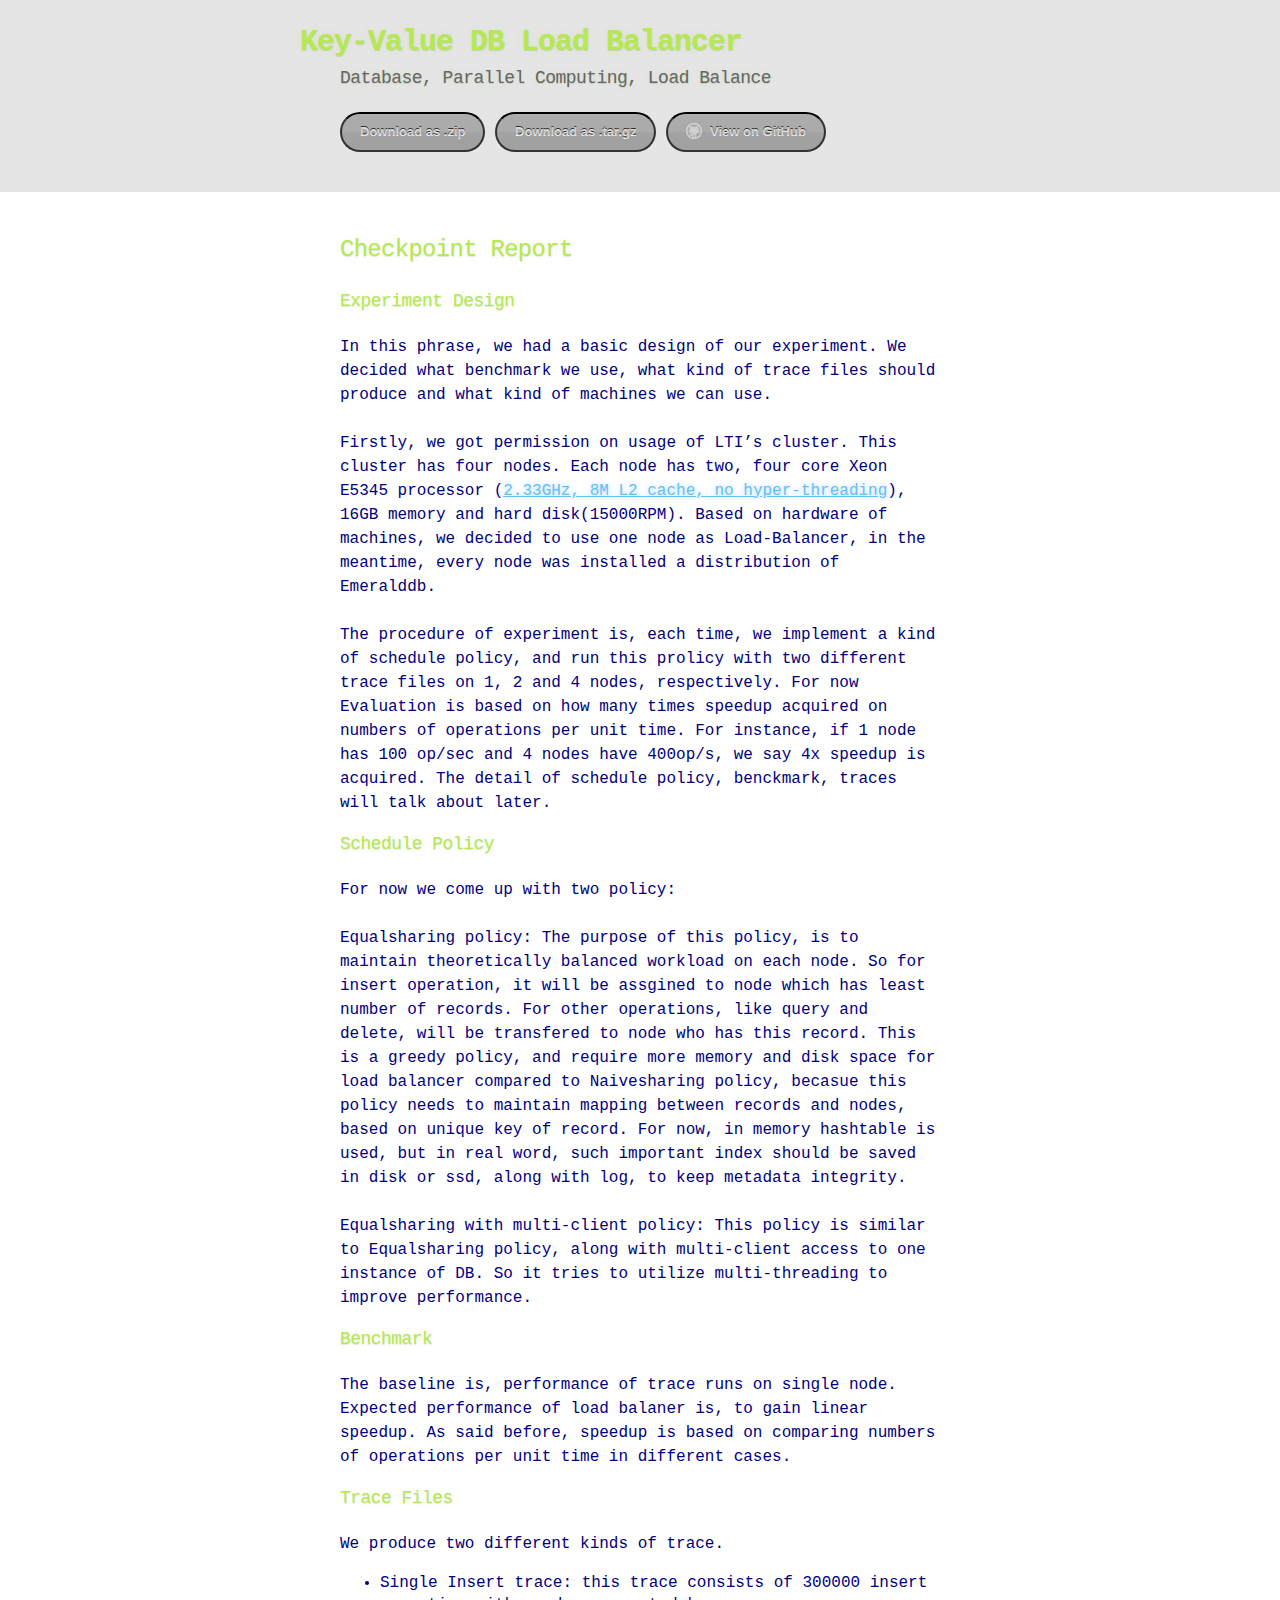
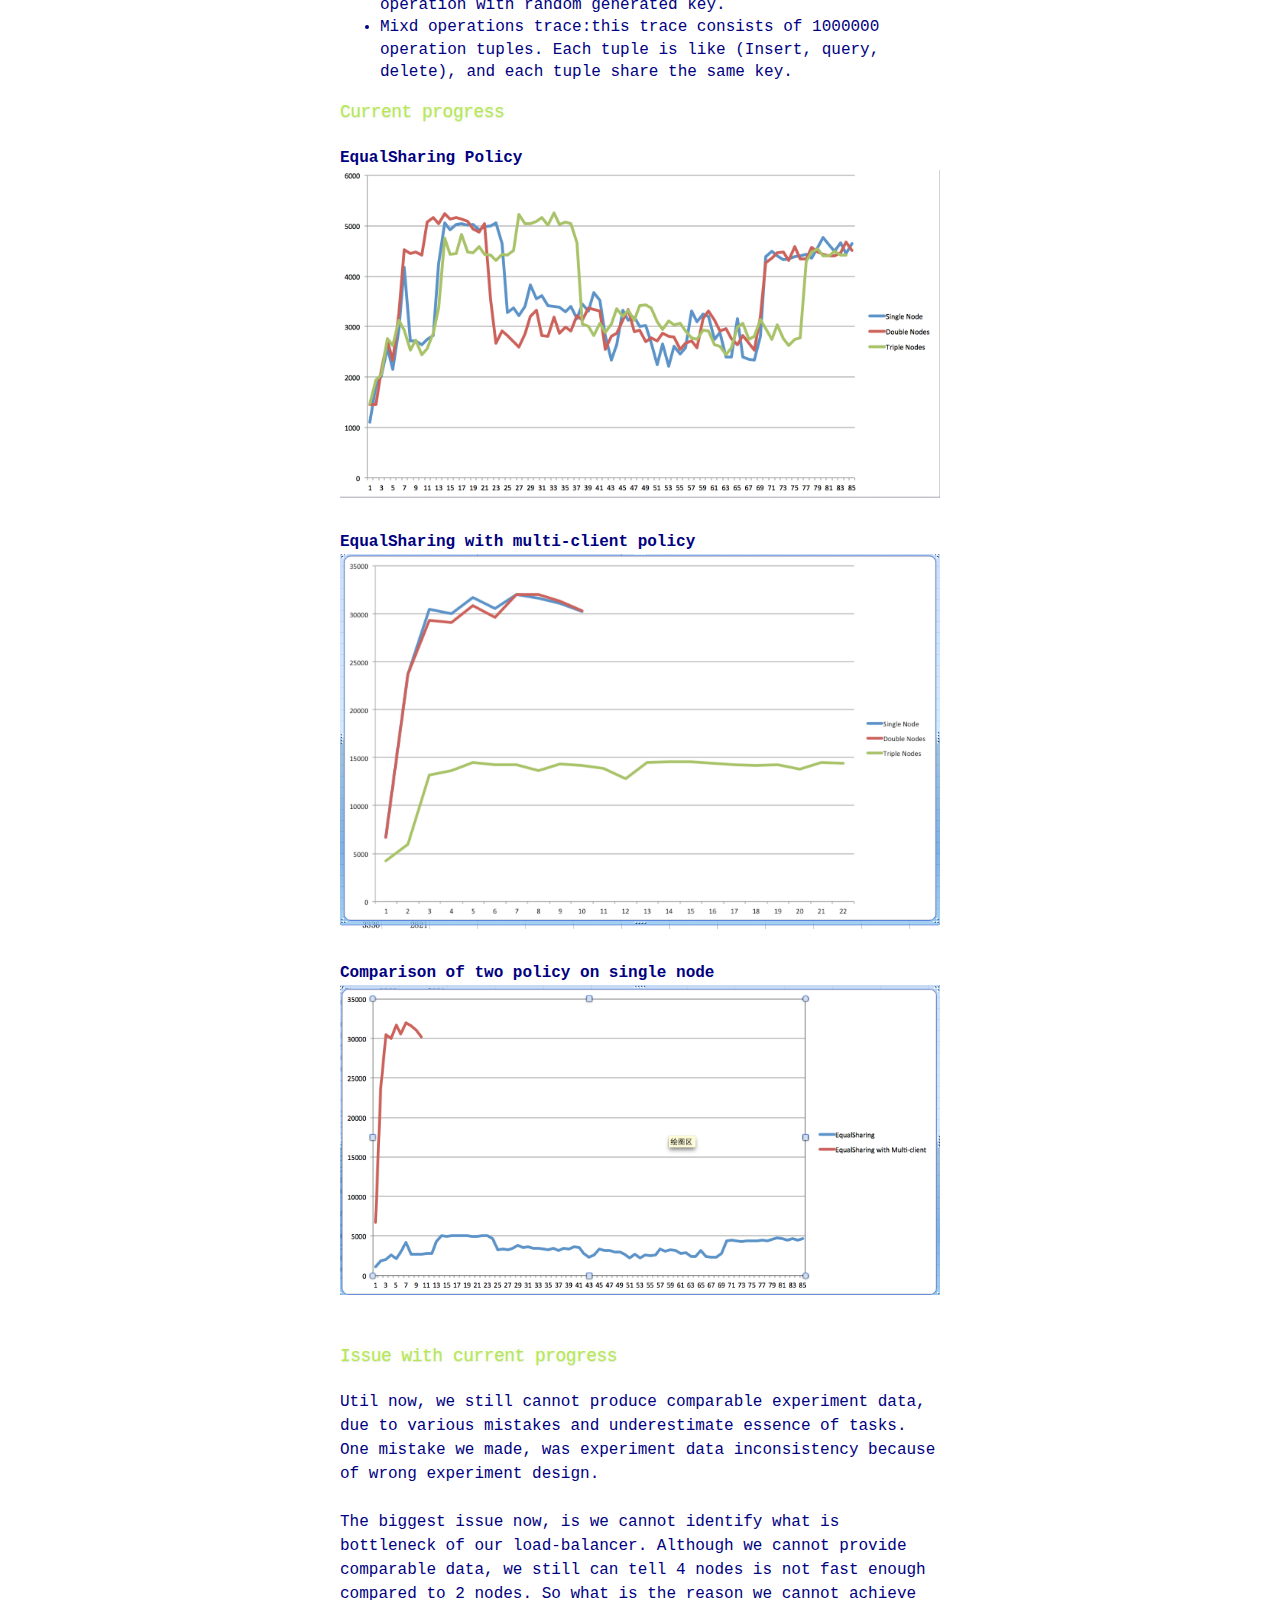
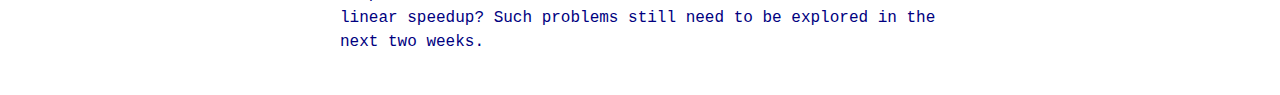
==== checkpoint.html @ 1494643a "..." ====
<!DOCTYPE html>
<html>
  <head>
    <meta charset='utf-8'>
    <meta http-equiv="X-UA-Compatible" content="chrome=1">

    <link rel="stylesheet" type="text/css" href="stylesheets/stylesheet.css" media="screen">
    <link rel="stylesheet" type="text/css" href="stylesheets/pygment_trac.css" media="screen">
    <link rel="stylesheet" type="text/css" href="stylesheets/print.css" media="print">

    <title>DB-LoadBalancer by amaliujia</title>
  </head>

  <body>

    <header>
      <div class="container">
        <h1>Key-Value DB Load Balancer</h1>
        <h2>Database, Parallel Computing, Load Balance</h2>

        <section id="downloads">
          <a href="https://github.com/amaliujia/DB-LoadBalancer/zipball/master" class="btn">Download as .zip</a>
          <a href="https://github.com/amaliujia/DB-LoadBalancer/tarball/master" class="btn">Download as .tar.gz</a>
          <a href="https://github.com/amaliujia/DB-LoadBalancer" class="btn btn-github"><span class="icon"></span>View on GitHub</a>
        </section>
      </div>
    </header>

    <div class="container">
      <section id="main_content">
        <h2>
<a id="welcome-to-github-pages" class="anchor" href="#welcome-to-github-pages" aria-hidden="true"><span class="octicon octicon-link"></span></a>Checkpoint Report</h2>


<p><h3>Experiment Design</h3>
In this phrase, we had a basic design of our experiment. We decided what benchmark we use, what kind of trace files should produce and what kind of machines we can use.<br/> <br/> 

Firstly, we got permission on usage of LTI’s cluster. This cluster has four nodes. Each node has two, four core Xeon E5345 processor (<a href="http://ark.intel.com/products/28032/Intel-Xeon-Processor-E5345-8M-Cache-2_33-GHz-1333-MHz-FSB?q=E5345">2.33GHz, 8M L2 cache, no hyper-threading</a>), 16GB memory and hard disk(15000RPM). Based on hardware of machines, we decided to use one node as Load-Balancer, in the meantime, every node was installed a distribution of Emeralddb. <br/> <br/> 

The procedure of experiment is, each time, we implement a kind of schedule policy, and run this prolicy with two different trace files on 1, 2 and 4 nodes, respectively. For now Evaluation is based on how many times speedup acquired on numbers of operations per unit time. For instance, if 1 node has 100 op/sec and 4 nodes have 400op/s, we say 4x speedup is acquired. The detail of schedule policy, benckmark, traces will talk about later. </p>

<p><h3>Schedule Policy</h3>
For now we come up with two policy:<br/><br/>

Equalsharing policy: The purpose of this policy, is to maintain theoretically balanced workload on each node. So for insert operation, it will be assgined to node which has least number of records. For other operations, like query and delete, will be transfered to node who has this record. This is a greedy policy, and require more memory and disk space for load balancer compared to Naivesharing policy, becasue this policy needs to maintain mapping between records and nodes, based on unique key of record. For now, in memory hashtable is used, but in real word, such important index should be saved in disk or ssd, along with log, to keep metadata integrity.<br/> <br/> 

Equalsharing with multi-client policy: This policy is similar to Equalsharing policy, along with multi-client access to one instance of DB. So it tries to utilize multi-threading to improve performance.
 </p>

<p><h3>Benchmark</h3>
The baseline is, performance of trace runs on single node. Expected performance of load balaner is, to gain linear speedup. As said before, speedup is based on comparing numbers of operations per unit time in different cases.</p> 

<p><h3>Trace Files</h3>
We produce two different kinds of trace.
<ul>
<li>Single Insert trace: this trace consists of 300000 insert operation with random generated key.</li>

<li>Mixd operations trace:this trace consists of 1000000 operation tuples. Each tuple is like (Insert, query, delete), and each tuple share the same key.</li>
</ul>
 </p>
 
<p><h3>Current progress</h3>
<Strong>EqualSharing Policy</Strong>
<img src="img1.png"><br/><br/>

<Strong>EqualSharing with multi-client policy</Strong>
<img src="img2.png"><br/><br/>

<Strong>Comparison of two policy on single node</Strong>
<img src="img3.png"><br/><br/>

</p>
 
 <p><h3>Issue with current progress</h3>
Util now, we still cannot produce comparable experiment data, due to various mistakes and underestimate essence of tasks. One mistake we made, was experiment data inconsistency because of wrong experiment design. <br/> <br/> 

The biggest issue now, is we cannot identify what is bottleneck of our load-balancer. Although we cannot provide comparable data, we still can tell 4 nodes is not fast enough compared to 2 nodes. So what is the reason we cannot achieve linear speedup? Such problems still need to be explored in the next two weeks.<br/> <br/> 

 </p>

      </section>
    </div>

    
  </body>
---- stylesheets/stylesheet.css ----
body {
  margin: 0;
  padding: 0;
  background: #151515 url("../images/u4.jpg") 0 0;
  background: white;
  color: #eaeaea;
  color: navy;
  font: 16px;
  line-height: 1.5;
  font-family: Monaco, "Bitstream Vera Sans Mono", "Lucida Console", Terminal, monospace;
}

/* General & 'Reset' Stuff */

.container {
  width: 90%;
  max-width: 600px;
  margin: 0 auto;
}

section {
  display: block;
  margin: 0 0 20px 0;
}

h1, h2, h3, h4, h5, h6 {
  margin: 0 0 20px;
}

li {
  line-height: 1.4 ;
}

/* Header, <header>
   header   - container
   h1       - project name
   h2       - project description
*/

header {
  background: rgba(0, 0, 0, 0.1);
  width: 100%;
  bottom: 1px dashed #b5e853;
  padding: 20px 0;
  margin: 0 0 40px 0;
}

table, td, th{
	color: blue;
	border: dotted;
	
}

header h1 {
  font-size: 30px;
  line-height: 1.5;
  margin: 0 0 0 -40px;
  font-weight: bold;
  font-family: Monaco, "Bitstream Vera Sans Mono", "Lucida Console", Terminal, monospace;
  color: #b5e853;
  text-shadow: 0 1px 1px rgba(0, 0, 0, 0.1),
               0 0 5px rgba(181, 232, 83, 0.1),
               0 0 10px rgba(181, 232, 83, 0.1);
  letter-spacing: -1px;
  -webkit-font-smoothing: antialiased;
}

header h1:before {
  content: " ";
  font-size: 24px;
}

header h2 {
  font-size: 18px;
  font-weight: 300;
  color: #666;
}

#downloads .btn {
  display: inline-block;
  text-align: center;
  margin: 0;
}

/* Main Content
*/

#main_content {
  width: 100%;
  -webkit-font-smoothing: antialiased;
}
section img {
  max-width: 100%
}

h1, h2, h3, h4, h5, h6 {
  font-weight: normal;
  font-family: Monaco, "Bitstream Vera Sans Mono", "Lucida Console", Terminal, monospace;
  color: #b5e853;
  letter-spacing: -0.03em;
  text-shadow: 0 1px 1px rgba(0, 0, 0, 0.1),
               0 0 5px rgba(181, 232, 83, 0.1),
               0 0 10px rgba(181, 232, 83, 0.1);
}

#main_content h1 {
  font-size: 30px;
}

#main_content h2 {
  font-size: 24px;
}

#main_content h3 {
  font-size: 18px;
}

#main_content h4 {
  font-size: 14px;
}

#main_content h5 {
  font-size: 12px;
  text-transform: uppercase;
  margin: 0 0 5px 0;
}

#main_content h6 {
  font-size: 12px;
  text-transform: uppercase;
  color: #999;
  margin: 0 0 5px 0;
}

dt {
  font-style: italic;
  font-weight: bold;
}

/*ul li {
  list-style: none;
}

ul li:before {
  content: ">>";
  font-family: Monaco, "Bitstream Vera Sans Mono", "Lucida Console", Terminal, monospace;
  font-size: 13px;
  color: #b5e853;
  margin-left: -37px;
  margin-right: 21px;
  line-height: 16px;
}*/

blockquote {
  color: #aaa;
  padding-left: 10px;
  border-left: 1px dotted #666;
}

pre {
  background: rgba(0, 0, 0, 0.9);
  border: 1px solid rgba(255, 255, 255, 0.15);
  padding: 10px;
  font-size: 14px;
  color: #b5e853;
  border-radius: 2px;
  -moz-border-radius: 2px;
  -webkit-border-radius: 2px;
  text-wrap: normal;
  overflow: auto;
  overflow-y: hidden;
}

table {
  width: 100%;
  margin: 0 0 20px 0;
}

th {
  text-align: left;
  border-bottom: 1px dashed #b5e853;
  padding: 5px 10px;
}

td {
  padding: 5px 10px;
}

hr {
  height: 0;
  border: 0;
  border-bottom: 1px dashed #b5e853;
  color: #b5e853;
}

/* Buttons
*/

.btn {
  display: inline-block;
  background: -webkit-linear-gradient(top, rgba(40, 40, 40, 0.3), rgba(35, 35, 35, 0.3) 50%, rgba(10, 10, 10, 0.3) 50%, rgba(0, 0, 0, 0.3));
  padding: 8px 18px;
  border-radius: 50px;
  border: 2px solid rgba(0, 0, 0, 0.7);
  border-bottom: 2px solid rgba(0, 0, 0, 0.7);
  border-top: 2px solid rgba(0, 0, 0, 1);
  color: rgba(255, 255, 255, 0.8);
  font-family: Helvetica, Arial, sans-serif;
  font-weight: bold;
  font-size: 13px;
  text-decoration: none;
  text-shadow: 0 -1px 0 rgba(0, 0, 0, 0.75);
  box-shadow: inset 0 1px 0 rgba(255, 255, 255, 0.05);
}

.btn:hover {
  background: -webkit-linear-gradient(top, rgba(40, 40, 40, 0.6), rgba(35, 35, 35, 0.6) 50%, rgba(10, 10, 10, 0.8) 50%, rgba(0, 0, 0, 0.8));
}

.btn .icon {
  display: inline-block;
  width: 16px;
  height: 16px;
  margin: 1px 8px 0 0;
  float: left;
}

.btn-github .icon {
  opacity: 0.6;
  background: url("../images/blacktocat.png") 0 0 no-repeat;
}

/* Links
   a, a:hover, a:visited
*/

a {
  color: #63c0f5;
  text-shadow: 0 0 5px rgba(104, 182, 255, 0.5);
}

/* Clearfix */

.cf:before, .cf:after {
  content:"";
  display:table;
}

.cf:after {
  clear:both;
}

.cf {
  zoom:1;
}
---- stylesheets/pygment_trac.css ----
.highlight .c { color: #999988; font-style: italic } /* Comment */
.highlight .err { color: #a61717; background-color: #e3d2d2 } /* Error */
.highlight .k { font-weight: bold } /* Keyword */
.highlight .o { font-weight: bold } /* Operator */
.highlight .cm { color: #999988; font-style: italic } /* Comment.Multiline */
.highlight .cp { color: #999999; font-weight: bold } /* Comment.Preproc */
.highlight .c1 { color: #999988; font-style: italic } /* Comment.Single */
.highlight .cs { color: #999999; font-weight: bold; font-style: italic } /* Comment.Special */
.highlight .gd { color: #000000; background-color: #ffdddd } /* Generic.Deleted */
.highlight .gd .x { color: #000000; background-color: #ffaaaa } /* Generic.Deleted.Specific */
.highlight .ge { font-style: italic } /* Generic.Emph */
.highlight .gr { color: #aa0000 } /* Generic.Error */
.highlight .gh { color: #999999 } /* Generic.Heading */
.highlight .gi { color: #000000; background-color: #ddffdd } /* Generic.Inserted */
.highlight .gi .x { color: #000000; background-color: #aaffaa } /* Generic.Inserted.Specific */
.highlight .go { color: #888888 } /* Generic.Output */
.highlight .gp { color: #555555 } /* Generic.Prompt */
.highlight .gs { font-weight: bold } /* Generic.Strong */
.highlight .gu { color: #800080; font-weight: bold; } /* Generic.Subheading */
.highlight .gt { color: #aa0000 } /* Generic.Traceback */
.highlight .kc { font-weight: bold } /* Keyword.Constant */
.highlight .kd { font-weight: bold } /* Keyword.Declaration */
.highlight .kn { font-weight: bold } /* Keyword.Namespace */
.highlight .kp { font-weight: bold } /* Keyword.Pseudo */
.highlight .kr { font-weight: bold } /* Keyword.Reserved */
.highlight .kt { color: #445588; font-weight: bold } /* Keyword.Type */
.highlight .m { color: #009999 } /* Literal.Number */
.highlight .s { color: #d14 } /* Literal.String */
.highlight .na { color: #008080 } /* Name.Attribute */
.highlight .nb { color: #0086B3 } /* Name.Builtin */
.highlight .nc { color: #445588; font-weight: bold } /* Name.Class */
.highlight .no { color: #008080 } /* Name.Constant */
.highlight .ni { color: #800080 } /* Name.Entity */
.highlight .ne { color: #990000; font-weight: bold } /* Name.Exception */
.highlight .nf { color: #990000; font-weight: bold } /* Name.Function */
.highlight .nn { color: #555555 } /* Name.Namespace */
.highlight .nt { color: #CBDFFF } /* Name.Tag */
.highlight .nv { color: #008080 } /* Name.Variable */
.highlight .ow { font-weight: bold } /* Operator.Word */
.highlight .w { color: #bbbbbb } /* Text.Whitespace */
.highlight .mf { color: #009999 } /* Literal.Number.Float */
.highlight .mh { color: #009999 } /* Literal.Number.Hex */
.highlight .mi { color: #009999 } /* Literal.Number.Integer */
.highlight .mo { color: #009999 } /* Literal.Number.Oct */
.highlight .sb { color: #d14 } /* Literal.String.Backtick */
.highlight .sc { color: #d14 } /* Literal.String.Char */
.highlight .sd { color: #d14 } /* Literal.String.Doc */
.highlight .s2 { color: #d14 } /* Literal.String.Double */
.highlight .se { color: #d14 } /* Literal.String.Escape */
.highlight .sh { color: #d14 } /* Literal.String.Heredoc */
.highlight .si { color: #d14 } /* Literal.String.Interpol */
.highlight .sx { color: #d14 } /* Literal.String.Other */
.highlight .sr { color: #009926 } /* Literal.String.Regex */
.highlight .s1 { color: #d14 } /* Literal.String.Single */
.highlight .ss { color: #990073 } /* Literal.String.Symbol */
.highlight .bp { color: #999999 } /* Name.Builtin.Pseudo */
.highlight .vc { color: #008080 } /* Name.Variable.Class */
.highlight .vg { color: #008080 } /* Name.Variable.Global */
.highlight .vi { color: #008080 } /* Name.Variable.Instance */
.highlight .il { color: #009999 } /* Literal.Number.Integer.Long */

.type-csharp .highlight .k { color: #0000FF }
.type-csharp .highlight .kt { color: #0000FF }
.type-csharp .highlight .nf { color: #000000; font-weight: normal }
.type-csharp .highlight .nc { color: #2B91AF }
.type-csharp .highlight .nn { color: #000000 }
.type-csharp .highlight .s { color: #A31515 }
.type-csharp .highlight .sc { color: #A31515 }
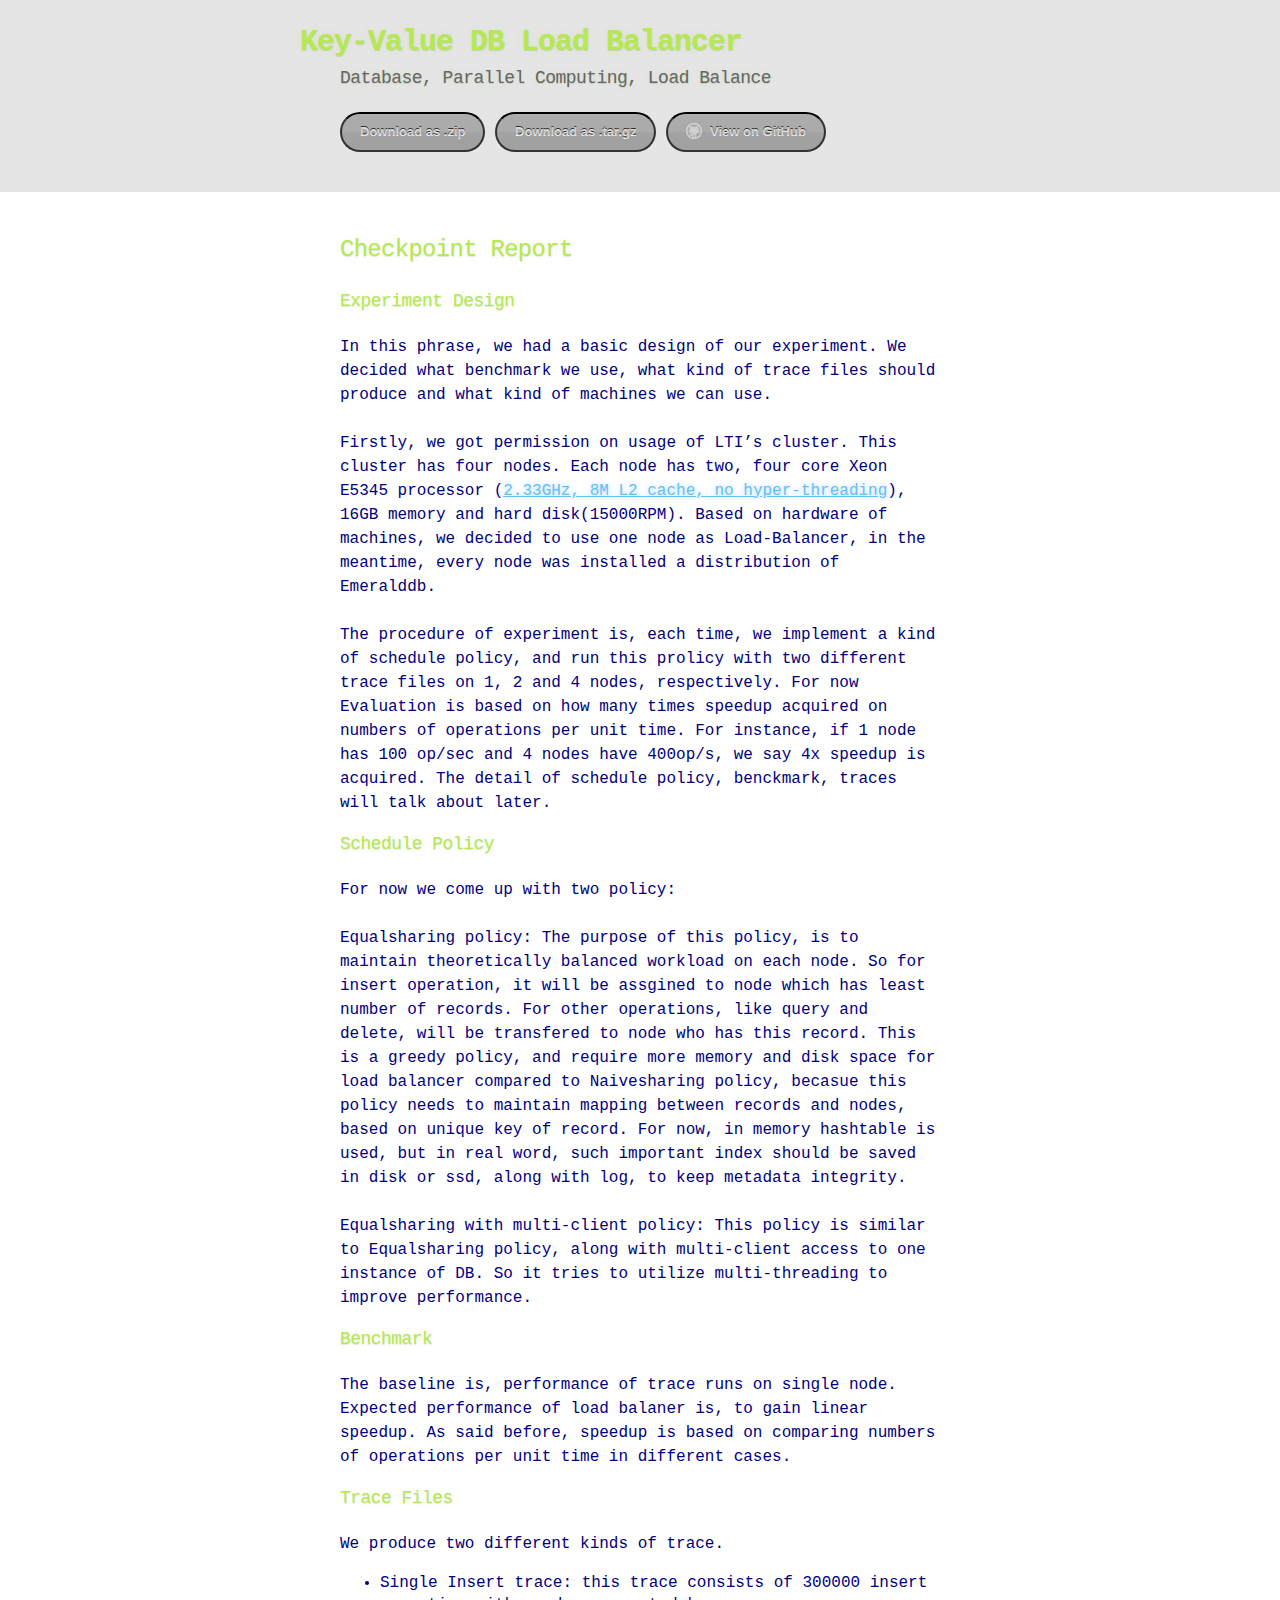
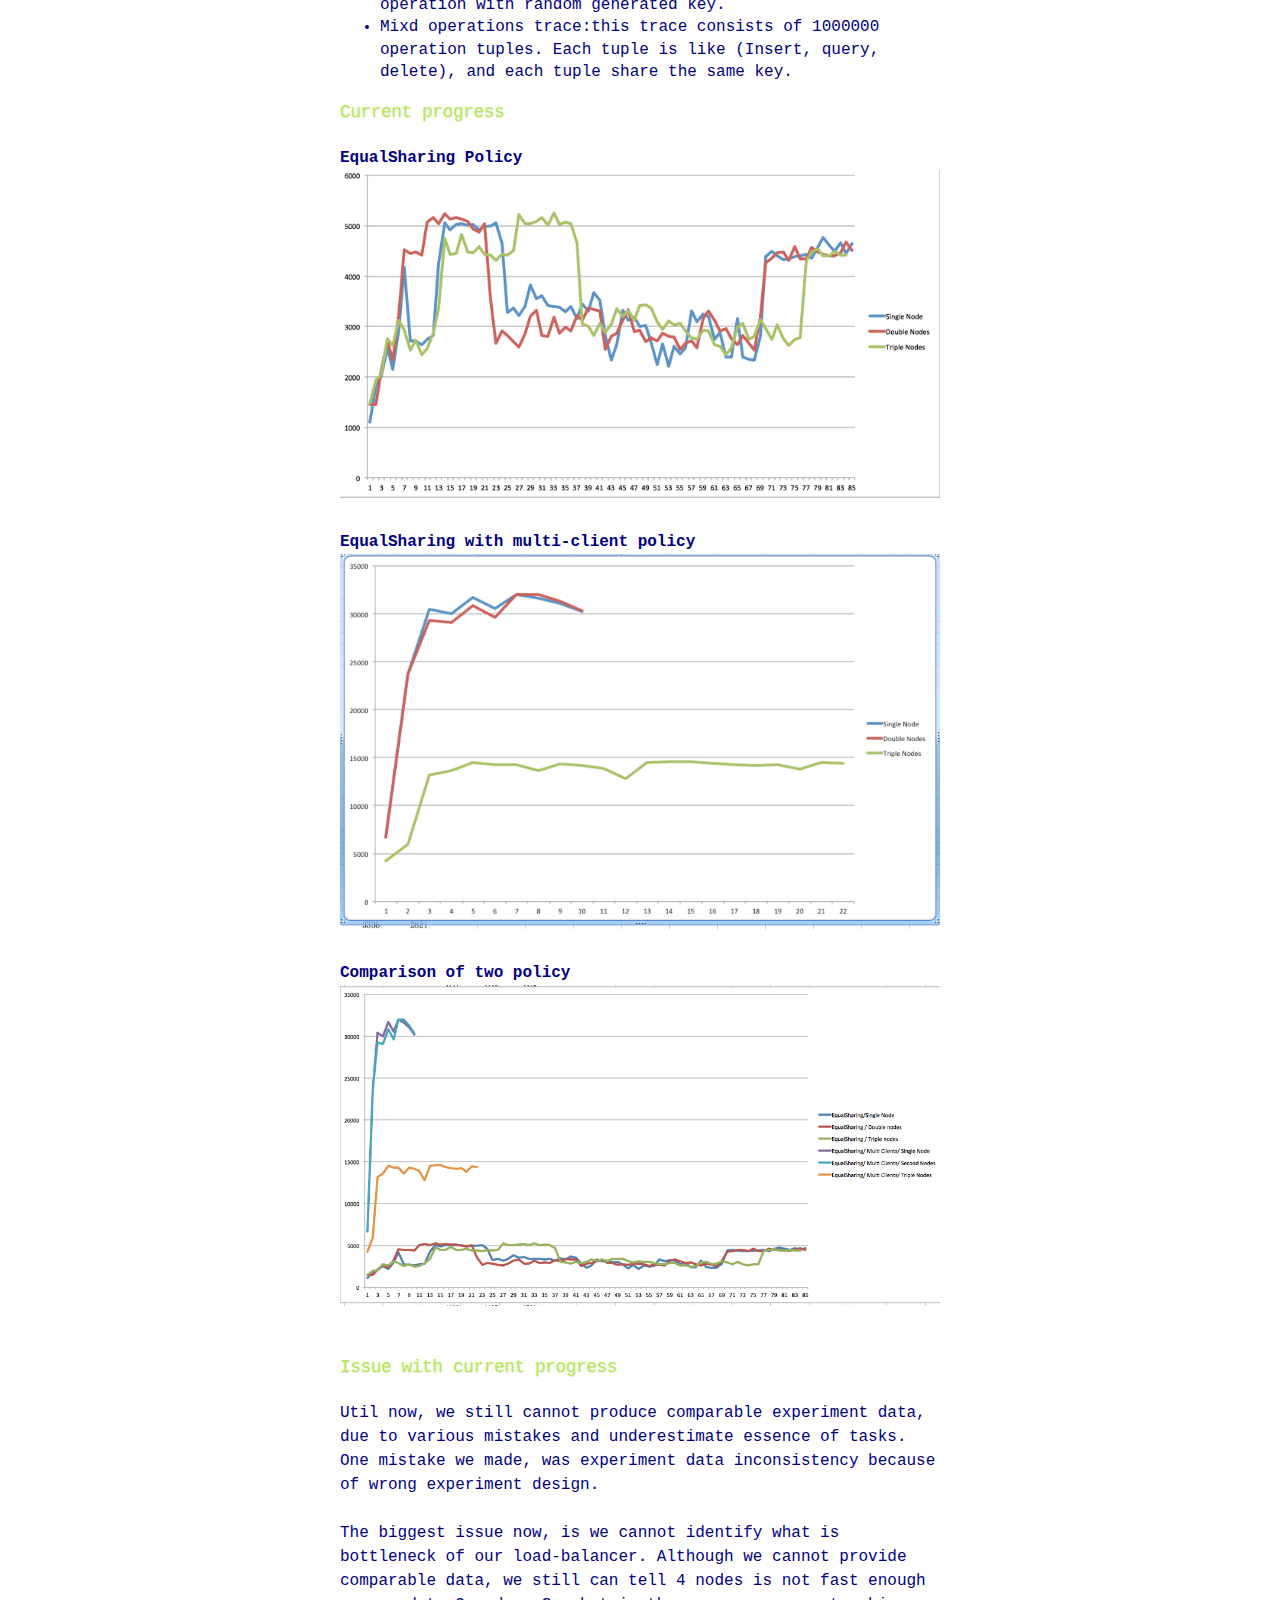
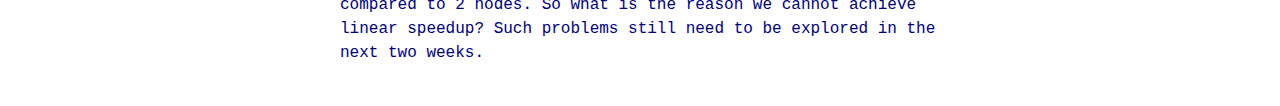
==== commit 5baf490a: ",,," ====
--- a/checkpoint.html
+++ b/checkpoint.html
@@ -66,8 +66,8 @@
 <Strong>EqualSharing with multi-client policy</Strong>
 <img src="img2.png"><br/><br/>
 
-<Strong>Comparison of two policy on single node</Strong>
-<img src="img3.png"><br/><br/>
+<Strong>Comparison of two policy</Strong>
+<img src="img4.png"><br/><br/>
 
 </p>
  
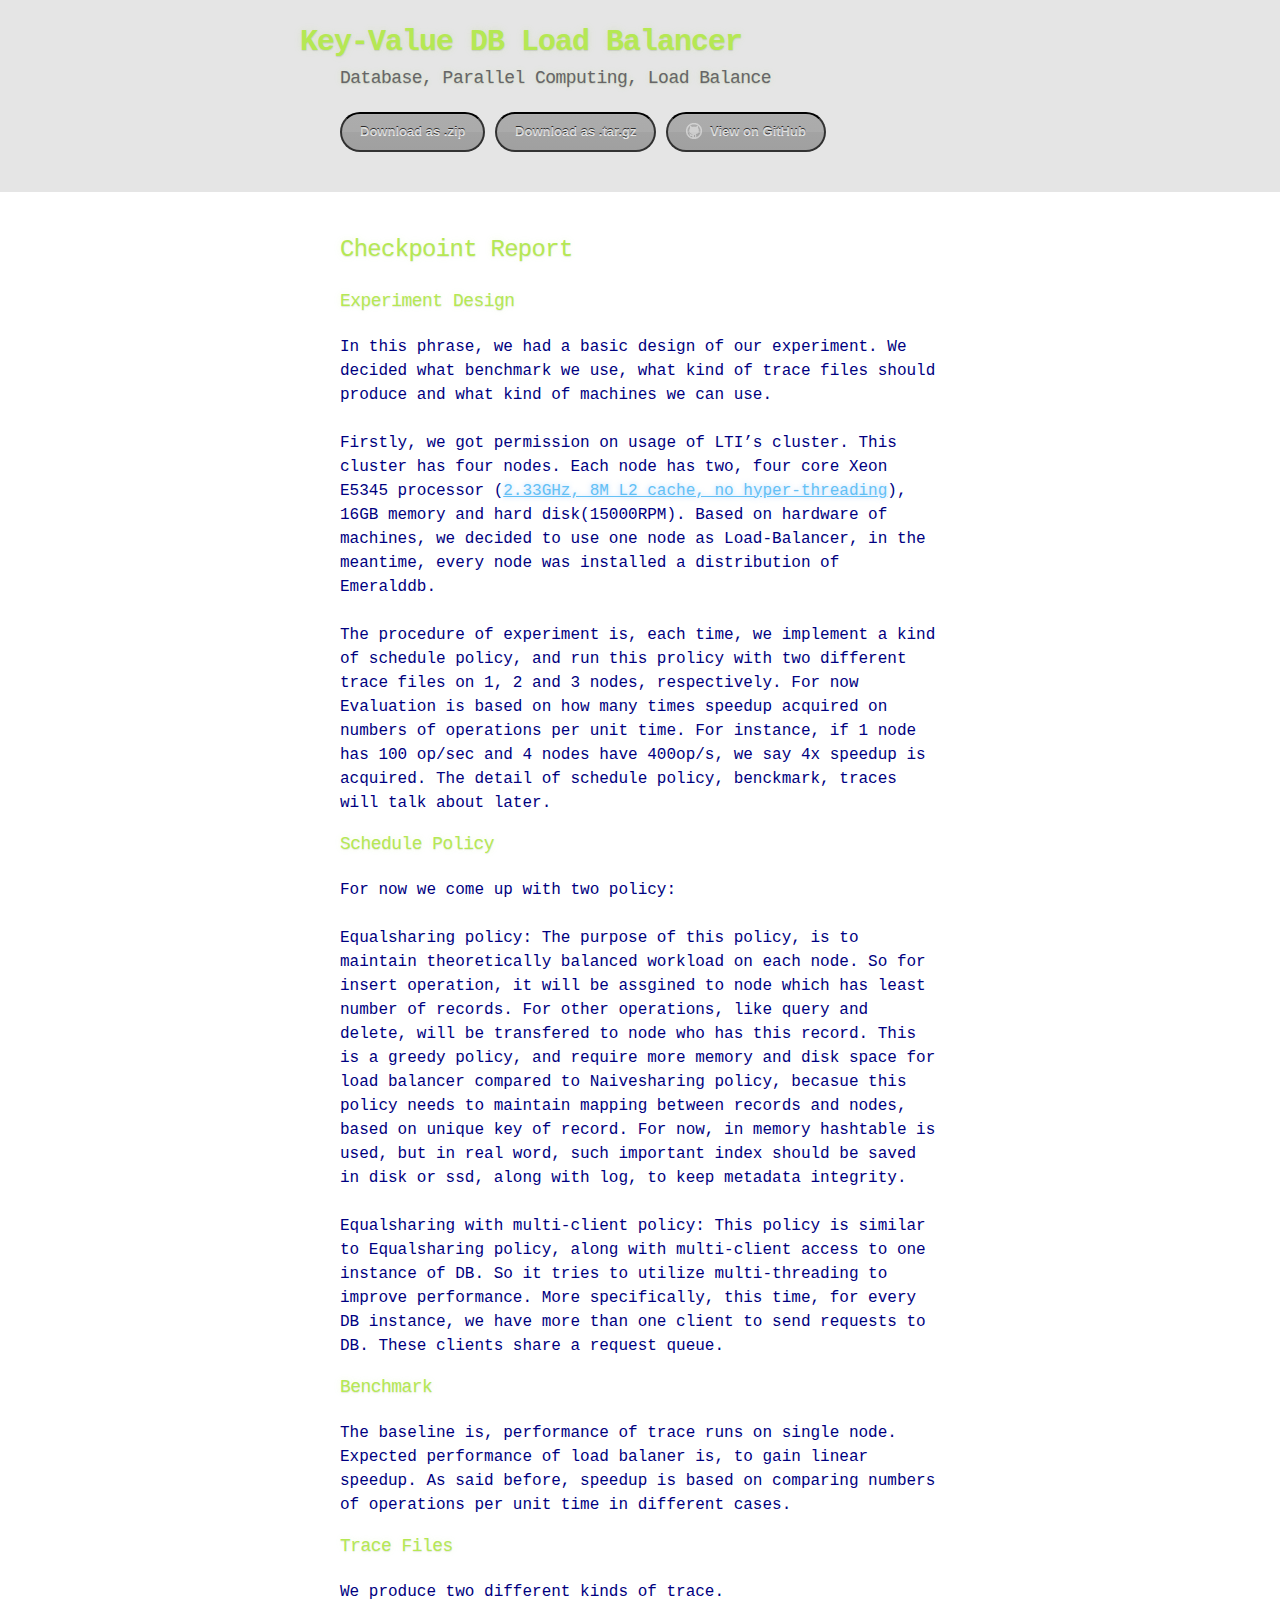
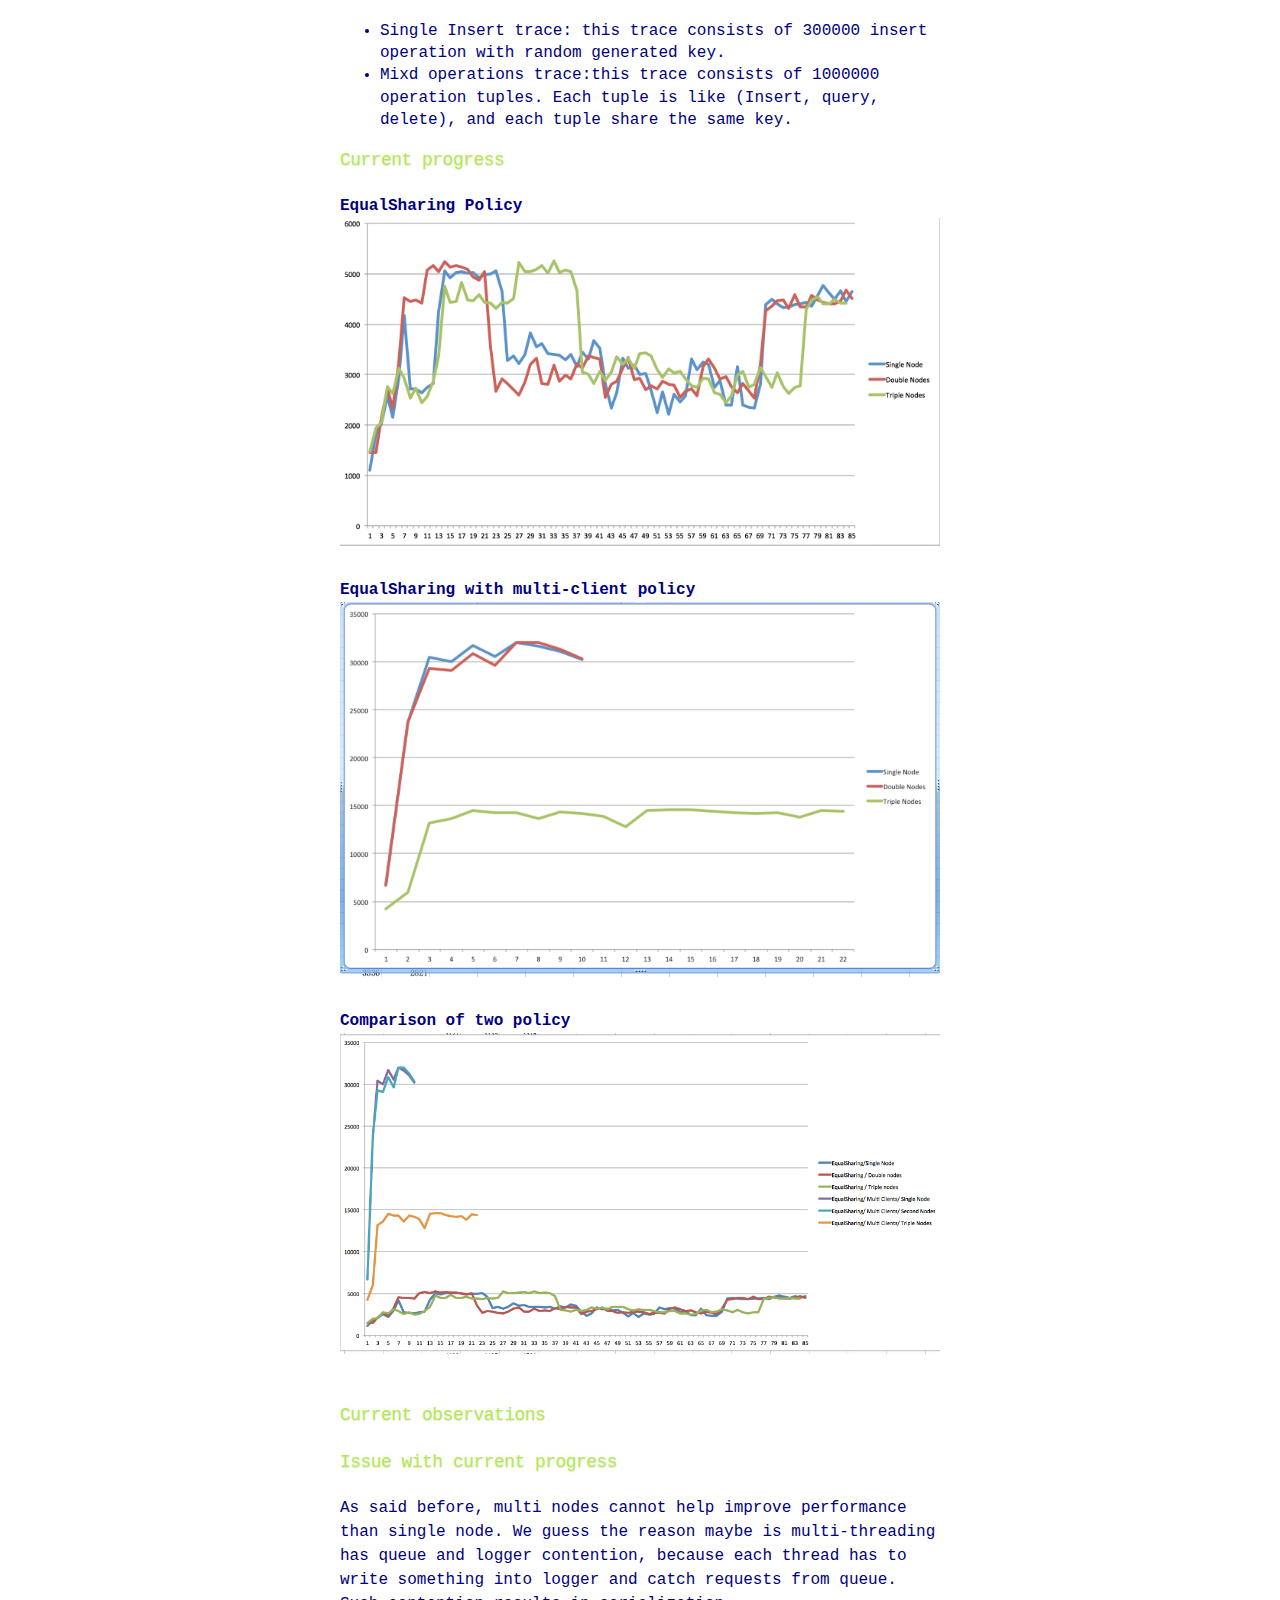
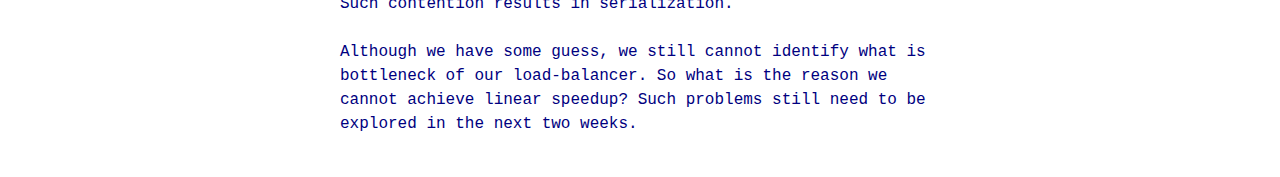
==== commit ab129d09: "finish" ====
--- a/checkpoint.html
+++ b/checkpoint.html
@@ -37,14 +37,14 @@
 
 Firstly, we got permission on usage of LTI’s cluster. This cluster has four nodes. Each node has two, four core Xeon E5345 processor (<a href="http://ark.intel.com/products/28032/Intel-Xeon-Processor-E5345-8M-Cache-2_33-GHz-1333-MHz-FSB?q=E5345">2.33GHz, 8M L2 cache, no hyper-threading</a>), 16GB memory and hard disk(15000RPM). Based on hardware of machines, we decided to use one node as Load-Balancer, in the meantime, every node was installed a distribution of Emeralddb. <br/> <br/> 
 
-The procedure of experiment is, each time, we implement a kind of schedule policy, and run this prolicy with two different trace files on 1, 2 and 4 nodes, respectively. For now Evaluation is based on how many times speedup acquired on numbers of operations per unit time. For instance, if 1 node has 100 op/sec and 4 nodes have 400op/s, we say 4x speedup is acquired. The detail of schedule policy, benckmark, traces will talk about later. </p>
+The procedure of experiment is, each time, we implement a kind of schedule policy, and run this prolicy with two different trace files on 1, 2 and 3 nodes, respectively. For now Evaluation is based on how many times speedup acquired on numbers of operations per unit time. For instance, if 1 node has 100 op/sec and 4 nodes have 400op/s, we say 4x speedup is acquired. The detail of schedule policy, benckmark, traces will talk about later. </p>
 
 <p><h3>Schedule Policy</h3>
 For now we come up with two policy:<br/><br/>
 
 Equalsharing policy: The purpose of this policy, is to maintain theoretically balanced workload on each node. So for insert operation, it will be assgined to node which has least number of records. For other operations, like query and delete, will be transfered to node who has this record. This is a greedy policy, and require more memory and disk space for load balancer compared to Naivesharing policy, becasue this policy needs to maintain mapping between records and nodes, based on unique key of record. For now, in memory hashtable is used, but in real word, such important index should be saved in disk or ssd, along with log, to keep metadata integrity.<br/> <br/> 
 
-Equalsharing with multi-client policy: This policy is similar to Equalsharing policy, along with multi-client access to one instance of DB. So it tries to utilize multi-threading to improve performance.
+Equalsharing with multi-client policy: This policy is similar to Equalsharing policy, along with multi-client access to one instance of DB. So it tries to utilize multi-threading to improve performance. More specifically, this time, for every DB instance, we have more than one client to send requests to DB. These clients share a request queue.
  </p>
 
 <p><h3>Benchmark</h3>
@@ -69,12 +69,17 @@
 <Strong>Comparison of two policy</Strong>
 <img src="img4.png"><br/><br/>
 
+
+<p><h3>Current observations</h3>
+
+</p>
+
 </p>
  
  <p><h3>Issue with current progress</h3>
-Util now, we still cannot produce comparable experiment data, due to various mistakes and underestimate essence of tasks. One mistake we made, was experiment data inconsistency because of wrong experiment design. <br/> <br/> 
+As said before, multi nodes cannot help improve performance than single node. We guess the reason maybe is multi-threading has queue and logger contention, because each thread has to write something into logger and catch requests from queue. Such contention results in serialization. <br/> <br/> 
 
-The biggest issue now, is we cannot identify what is bottleneck of our load-balancer. Although we cannot provide comparable data, we still can tell 4 nodes is not fast enough compared to 2 nodes. So what is the reason we cannot achieve linear speedup? Such problems still need to be explored in the next two weeks.<br/> <br/> 
+Although we have some guess, we still cannot identify what is bottleneck of our load-balancer. So what is the reason we cannot achieve linear speedup? Such problems still need to be explored in the next two weeks.<br/> <br/> 
 
  </p>
 
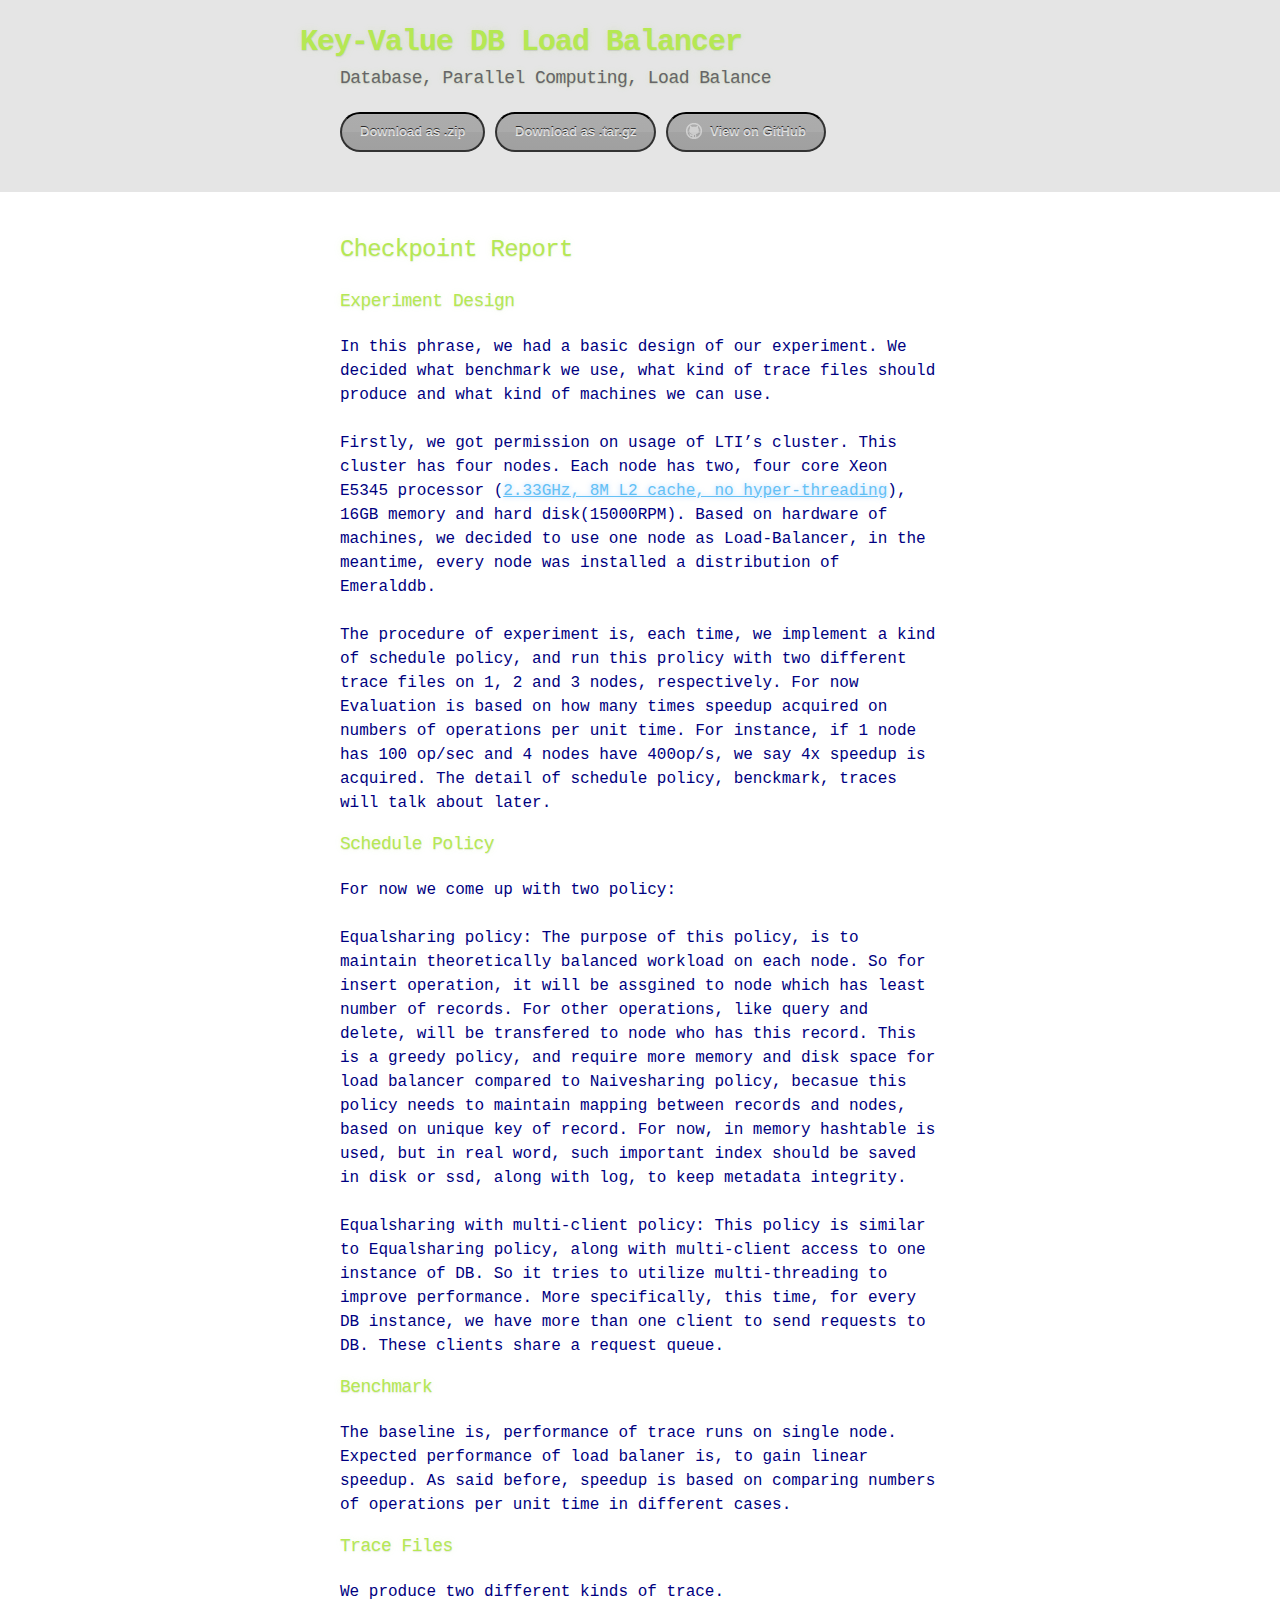
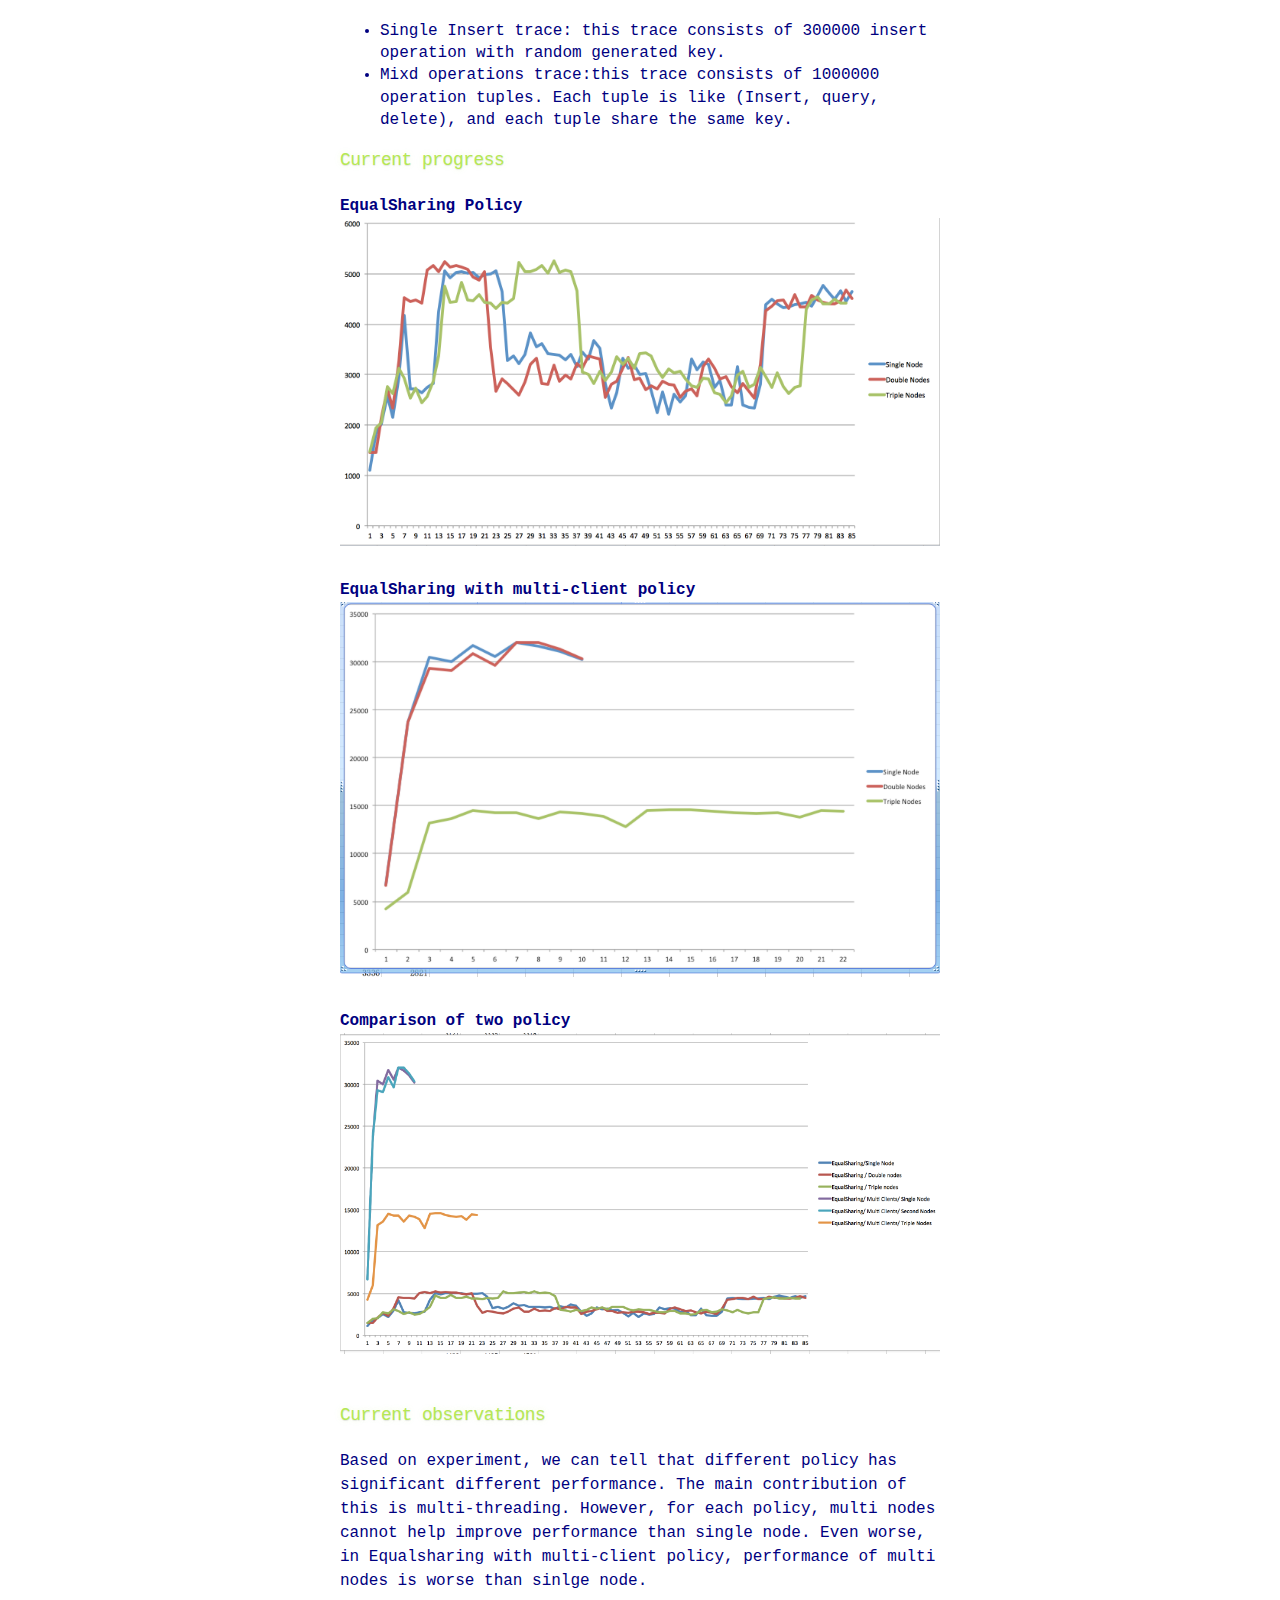
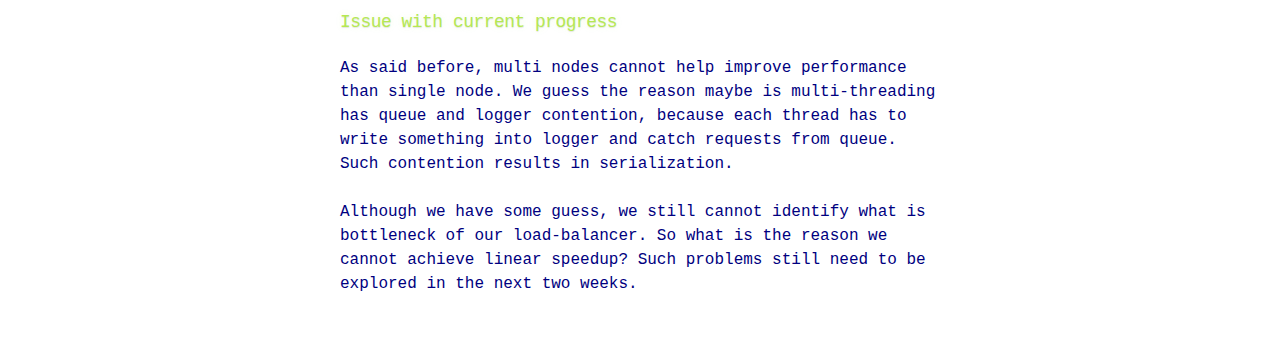
==== commit d15f22bb: "new" ====
--- a/checkpoint.html
+++ b/checkpoint.html
@@ -69,12 +69,12 @@
 <Strong>Comparison of two policy</Strong>
 <img src="img4.png"><br/><br/>
 
+</p>
 
 <p><h3>Current observations</h3>
-
+Based on experiment, we can tell that different policy has significant different performance. The main contribution of this is multi-threading. However, for each policy, multi nodes cannot help improve performance than single node. Even worse, in Equalsharing with multi-client policy, performance of multi nodes is worse than sinlge node.
 </p>
 
-</p>
  
  <p><h3>Issue with current progress</h3>
 As said before, multi nodes cannot help improve performance than single node. We guess the reason maybe is multi-threading has queue and logger contention, because each thread has to write something into logger and catch requests from queue. Such contention results in serialization. <br/> <br/> 
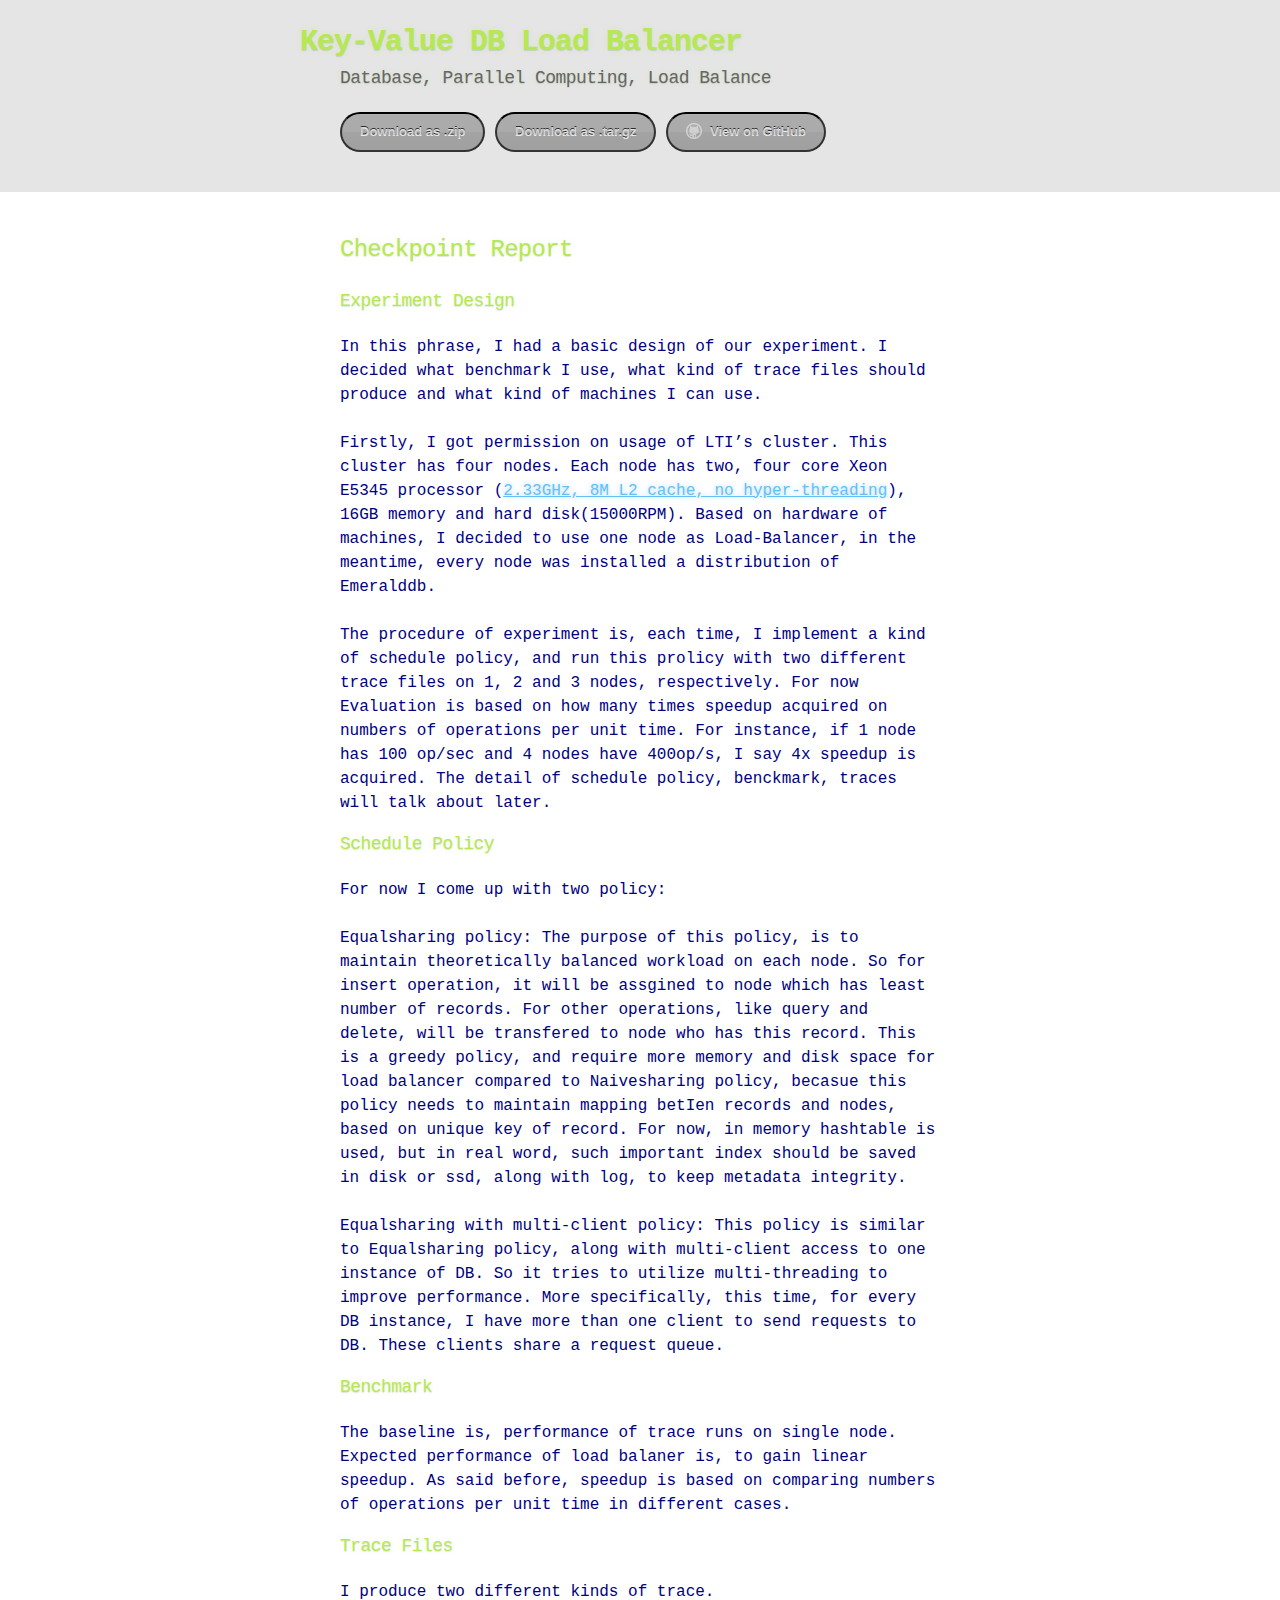
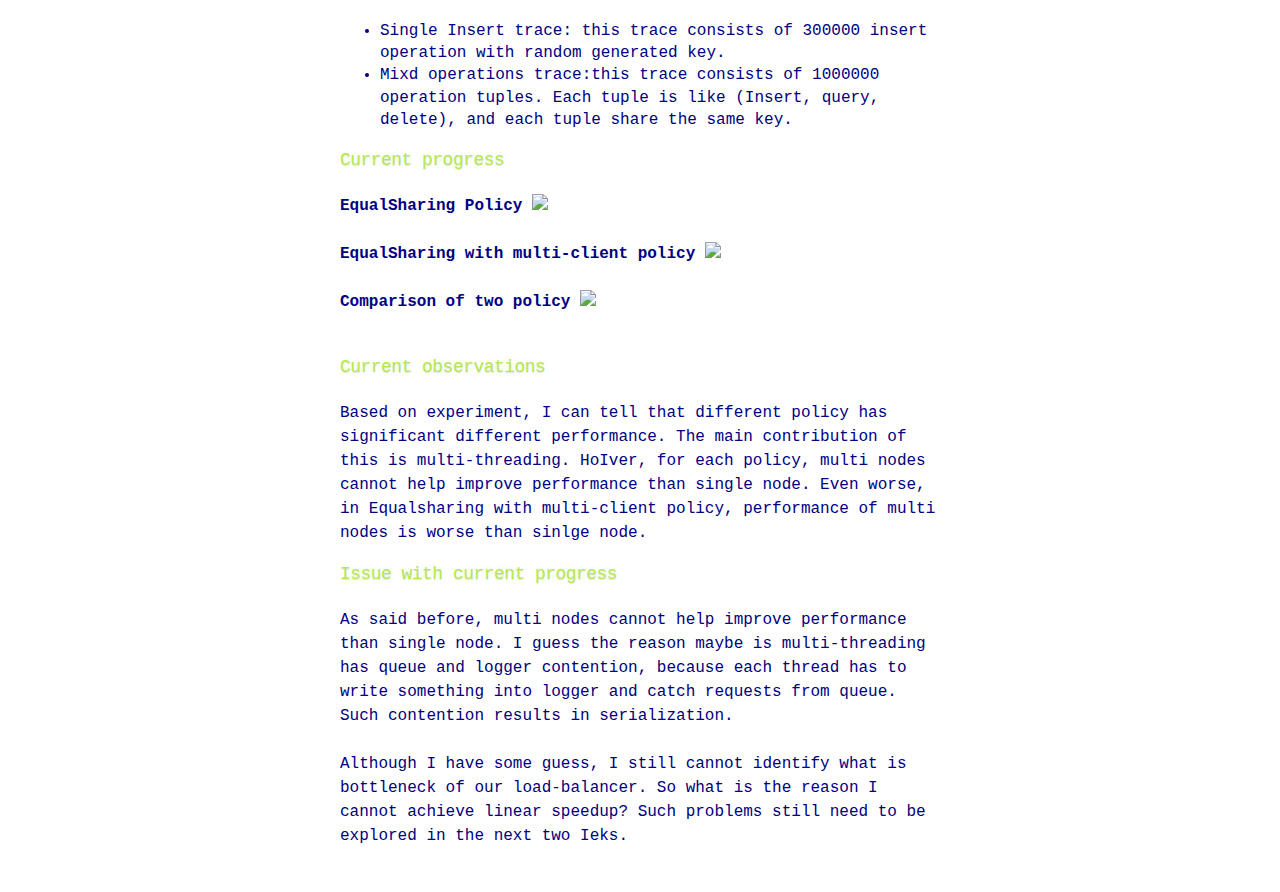
==== commit a48b1bcf: "..." ====
--- a/checkpoint.html
+++ b/checkpoint.html
@@ -29,29 +29,29 @@
     <div class="container">
       <section id="main_content">
         <h2>
-<a id="welcome-to-github-pages" class="anchor" href="#welcome-to-github-pages" aria-hidden="true"><span class="octicon octicon-link"></span></a>Checkpoint Report</h2>
+<a id="Ilcome-to-github-pages" class="anchor" href="#Ilcome-to-github-pages" aria-hidden="true"><span class="octicon octicon-link"></span></a>Checkpoint Report</h2>
 
 
 <p><h3>Experiment Design</h3>
-In this phrase, we had a basic design of our experiment. We decided what benchmark we use, what kind of trace files should produce and what kind of machines we can use.<br/> <br/> 
+In this phrase, I had a basic design of our experiment. I decided what benchmark I use, what kind of trace files should produce and what kind of machines I can use.<br/> <br/> 
 
-Firstly, we got permission on usage of LTI’s cluster. This cluster has four nodes. Each node has two, four core Xeon E5345 processor (<a href="http://ark.intel.com/products/28032/Intel-Xeon-Processor-E5345-8M-Cache-2_33-GHz-1333-MHz-FSB?q=E5345">2.33GHz, 8M L2 cache, no hyper-threading</a>), 16GB memory and hard disk(15000RPM). Based on hardware of machines, we decided to use one node as Load-Balancer, in the meantime, every node was installed a distribution of Emeralddb. <br/> <br/> 
+Firstly, I got permission on usage of LTI’s cluster. This cluster has four nodes. Each node has two, four core Xeon E5345 processor (<a href="http://ark.intel.com/products/28032/Intel-Xeon-Processor-E5345-8M-Cache-2_33-GHz-1333-MHz-FSB?q=E5345">2.33GHz, 8M L2 cache, no hyper-threading</a>), 16GB memory and hard disk(15000RPM). Based on hardware of machines, I decided to use one node as Load-Balancer, in the meantime, every node was installed a distribution of Emeralddb. <br/> <br/> 
 
-The procedure of experiment is, each time, we implement a kind of schedule policy, and run this prolicy with two different trace files on 1, 2 and 3 nodes, respectively. For now Evaluation is based on how many times speedup acquired on numbers of operations per unit time. For instance, if 1 node has 100 op/sec and 4 nodes have 400op/s, we say 4x speedup is acquired. The detail of schedule policy, benckmark, traces will talk about later. </p>
+The procedure of experiment is, each time, I implement a kind of schedule policy, and run this prolicy with two different trace files on 1, 2 and 3 nodes, respectively. For now Evaluation is based on how many times speedup acquired on numbers of operations per unit time. For instance, if 1 node has 100 op/sec and 4 nodes have 400op/s, I say 4x speedup is acquired. The detail of schedule policy, benckmark, traces will talk about later. </p>
 
 <p><h3>Schedule Policy</h3>
-For now we come up with two policy:<br/><br/>
+For now I come up with two policy:<br/><br/>
 
-Equalsharing policy: The purpose of this policy, is to maintain theoretically balanced workload on each node. So for insert operation, it will be assgined to node which has least number of records. For other operations, like query and delete, will be transfered to node who has this record. This is a greedy policy, and require more memory and disk space for load balancer compared to Naivesharing policy, becasue this policy needs to maintain mapping between records and nodes, based on unique key of record. For now, in memory hashtable is used, but in real word, such important index should be saved in disk or ssd, along with log, to keep metadata integrity.<br/> <br/> 
+Equalsharing policy: The purpose of this policy, is to maintain theoretically balanced workload on each node. So for insert operation, it will be assgined to node which has least number of records. For other operations, like query and delete, will be transfered to node who has this record. This is a greedy policy, and require more memory and disk space for load balancer compared to Naivesharing policy, becasue this policy needs to maintain mapping betIen records and nodes, based on unique key of record. For now, in memory hashtable is used, but in real word, such important index should be saved in disk or ssd, along with log, to keep metadata integrity.<br/> <br/> 
 
-Equalsharing with multi-client policy: This policy is similar to Equalsharing policy, along with multi-client access to one instance of DB. So it tries to utilize multi-threading to improve performance. More specifically, this time, for every DB instance, we have more than one client to send requests to DB. These clients share a request queue.
+Equalsharing with multi-client policy: This policy is similar to Equalsharing policy, along with multi-client access to one instance of DB. So it tries to utilize multi-threading to improve performance. More specifically, this time, for every DB instance, I have more than one client to send requests to DB. These clients share a request queue.
  </p>
 
 <p><h3>Benchmark</h3>
 The baseline is, performance of trace runs on single node. Expected performance of load balaner is, to gain linear speedup. As said before, speedup is based on comparing numbers of operations per unit time in different cases.</p> 
 
 <p><h3>Trace Files</h3>
-We produce two different kinds of trace.
+I produce two different kinds of trace.
 <ul>
 <li>Single Insert trace: this trace consists of 300000 insert operation with random generated key.</li>
 
@@ -61,25 +61,25 @@
  
 <p><h3>Current progress</h3>
 <Strong>EqualSharing Policy</Strong>
-<img src="img1.png"><br/><br/>
+<img src="img9.png"><br/><br/>
 
 <Strong>EqualSharing with multi-client policy</Strong>
-<img src="img2.png"><br/><br/>
+<img src="img8.png"><br/><br/>
 
 <Strong>Comparison of two policy</Strong>
-<img src="img4.png"><br/><br/>
+<img src="img10.png"><br/><br/>
 
 </p>
 
 <p><h3>Current observations</h3>
-Based on experiment, we can tell that different policy has significant different performance. The main contribution of this is multi-threading. However, for each policy, multi nodes cannot help improve performance than single node. Even worse, in Equalsharing with multi-client policy, performance of multi nodes is worse than sinlge node.
+Based on experiment, I can tell that different policy has significant different performance. The main contribution of this is multi-threading. HoIver, for each policy, multi nodes cannot help improve performance than single node. Even worse, in Equalsharing with multi-client policy, performance of multi nodes is worse than sinlge node.
 </p>
 
  
  <p><h3>Issue with current progress</h3>
-As said before, multi nodes cannot help improve performance than single node. We guess the reason maybe is multi-threading has queue and logger contention, because each thread has to write something into logger and catch requests from queue. Such contention results in serialization. <br/> <br/> 
+As said before, multi nodes cannot help improve performance than single node. I guess the reason maybe is multi-threading has queue and logger contention, because each thread has to write something into logger and catch requests from queue. Such contention results in serialization. <br/> <br/> 
 
-Although we have some guess, we still cannot identify what is bottleneck of our load-balancer. So what is the reason we cannot achieve linear speedup? Such problems still need to be explored in the next two weeks.<br/> <br/> 
+Although I have some guess, I still cannot identify what is bottleneck of our load-balancer. So what is the reason I cannot achieve linear speedup? Such problems still need to be explored in the next two Ieks.<br/> <br/> 
 
  </p>
 
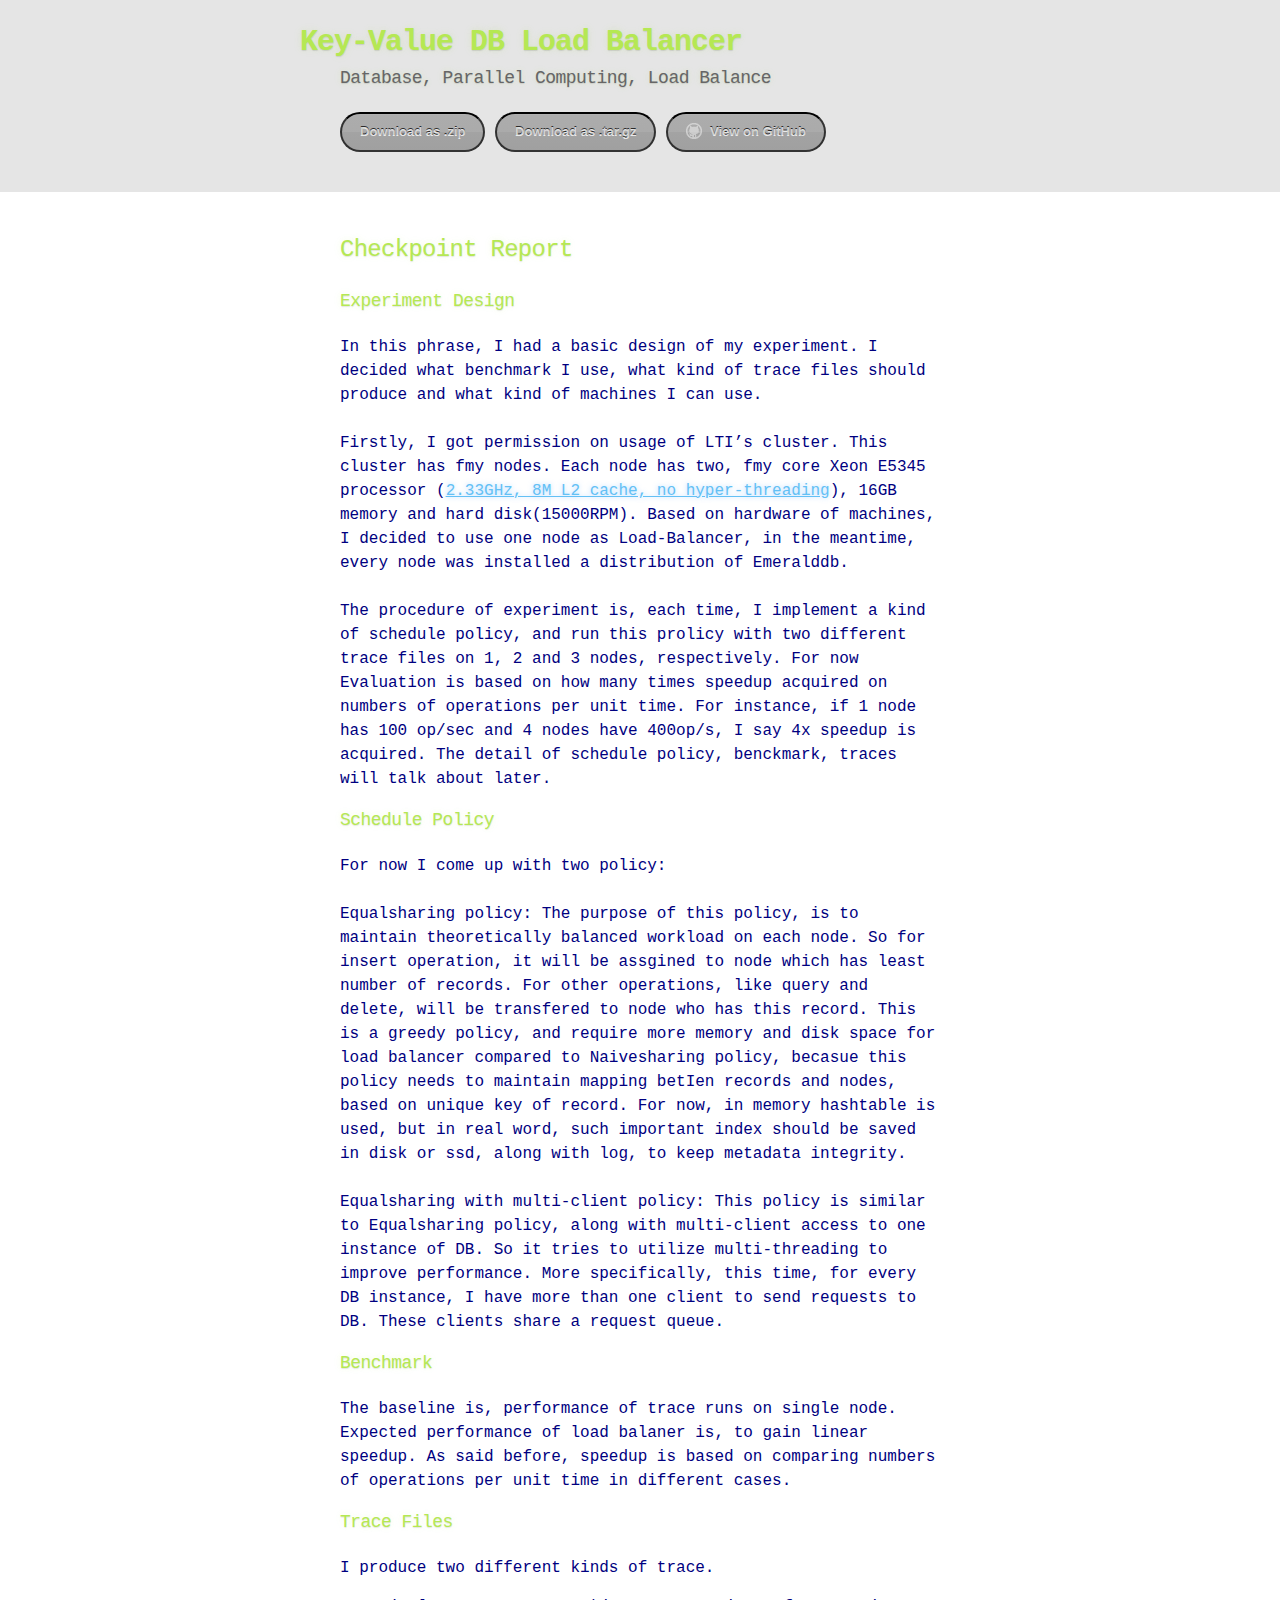
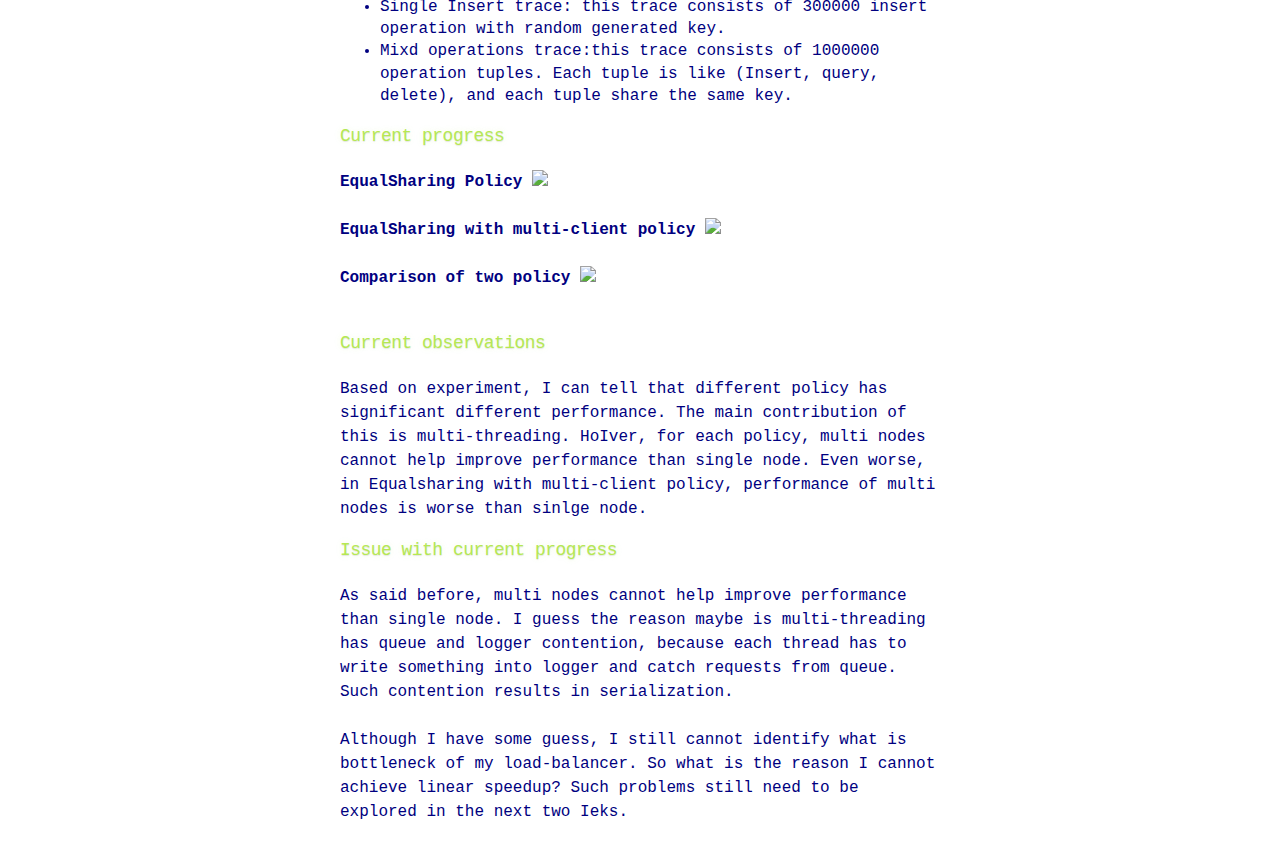
==== commit df847168: "..." ====
--- a/checkpoint.html
+++ b/checkpoint.html
@@ -33,9 +33,9 @@
 
 
 <p><h3>Experiment Design</h3>
-In this phrase, I had a basic design of our experiment. I decided what benchmark I use, what kind of trace files should produce and what kind of machines I can use.<br/> <br/> 
+In this phrase, I had a basic design of my experiment. I decided what benchmark I use, what kind of trace files should produce and what kind of machines I can use.<br/> <br/> 
 
-Firstly, I got permission on usage of LTI’s cluster. This cluster has four nodes. Each node has two, four core Xeon E5345 processor (<a href="http://ark.intel.com/products/28032/Intel-Xeon-Processor-E5345-8M-Cache-2_33-GHz-1333-MHz-FSB?q=E5345">2.33GHz, 8M L2 cache, no hyper-threading</a>), 16GB memory and hard disk(15000RPM). Based on hardware of machines, I decided to use one node as Load-Balancer, in the meantime, every node was installed a distribution of Emeralddb. <br/> <br/> 
+Firstly, I got permission on usage of LTI’s cluster. This cluster has fmy nodes. Each node has two, fmy core Xeon E5345 processor (<a href="http://ark.intel.com/products/28032/Intel-Xeon-Processor-E5345-8M-Cache-2_33-GHz-1333-MHz-FSB?q=E5345">2.33GHz, 8M L2 cache, no hyper-threading</a>), 16GB memory and hard disk(15000RPM). Based on hardware of machines, I decided to use one node as Load-Balancer, in the meantime, every node was installed a distribution of Emeralddb. <br/> <br/> 
 
 The procedure of experiment is, each time, I implement a kind of schedule policy, and run this prolicy with two different trace files on 1, 2 and 3 nodes, respectively. For now Evaluation is based on how many times speedup acquired on numbers of operations per unit time. For instance, if 1 node has 100 op/sec and 4 nodes have 400op/s, I say 4x speedup is acquired. The detail of schedule policy, benckmark, traces will talk about later. </p>
 
@@ -79,7 +79,7 @@
  <p><h3>Issue with current progress</h3>
 As said before, multi nodes cannot help improve performance than single node. I guess the reason maybe is multi-threading has queue and logger contention, because each thread has to write something into logger and catch requests from queue. Such contention results in serialization. <br/> <br/> 
 
-Although I have some guess, I still cannot identify what is bottleneck of our load-balancer. So what is the reason I cannot achieve linear speedup? Such problems still need to be explored in the next two Ieks.<br/> <br/> 
+Although I have some guess, I still cannot identify what is bottleneck of my load-balancer. So what is the reason I cannot achieve linear speedup? Such problems still need to be explored in the next two Ieks.<br/> <br/> 
 
  </p>
 
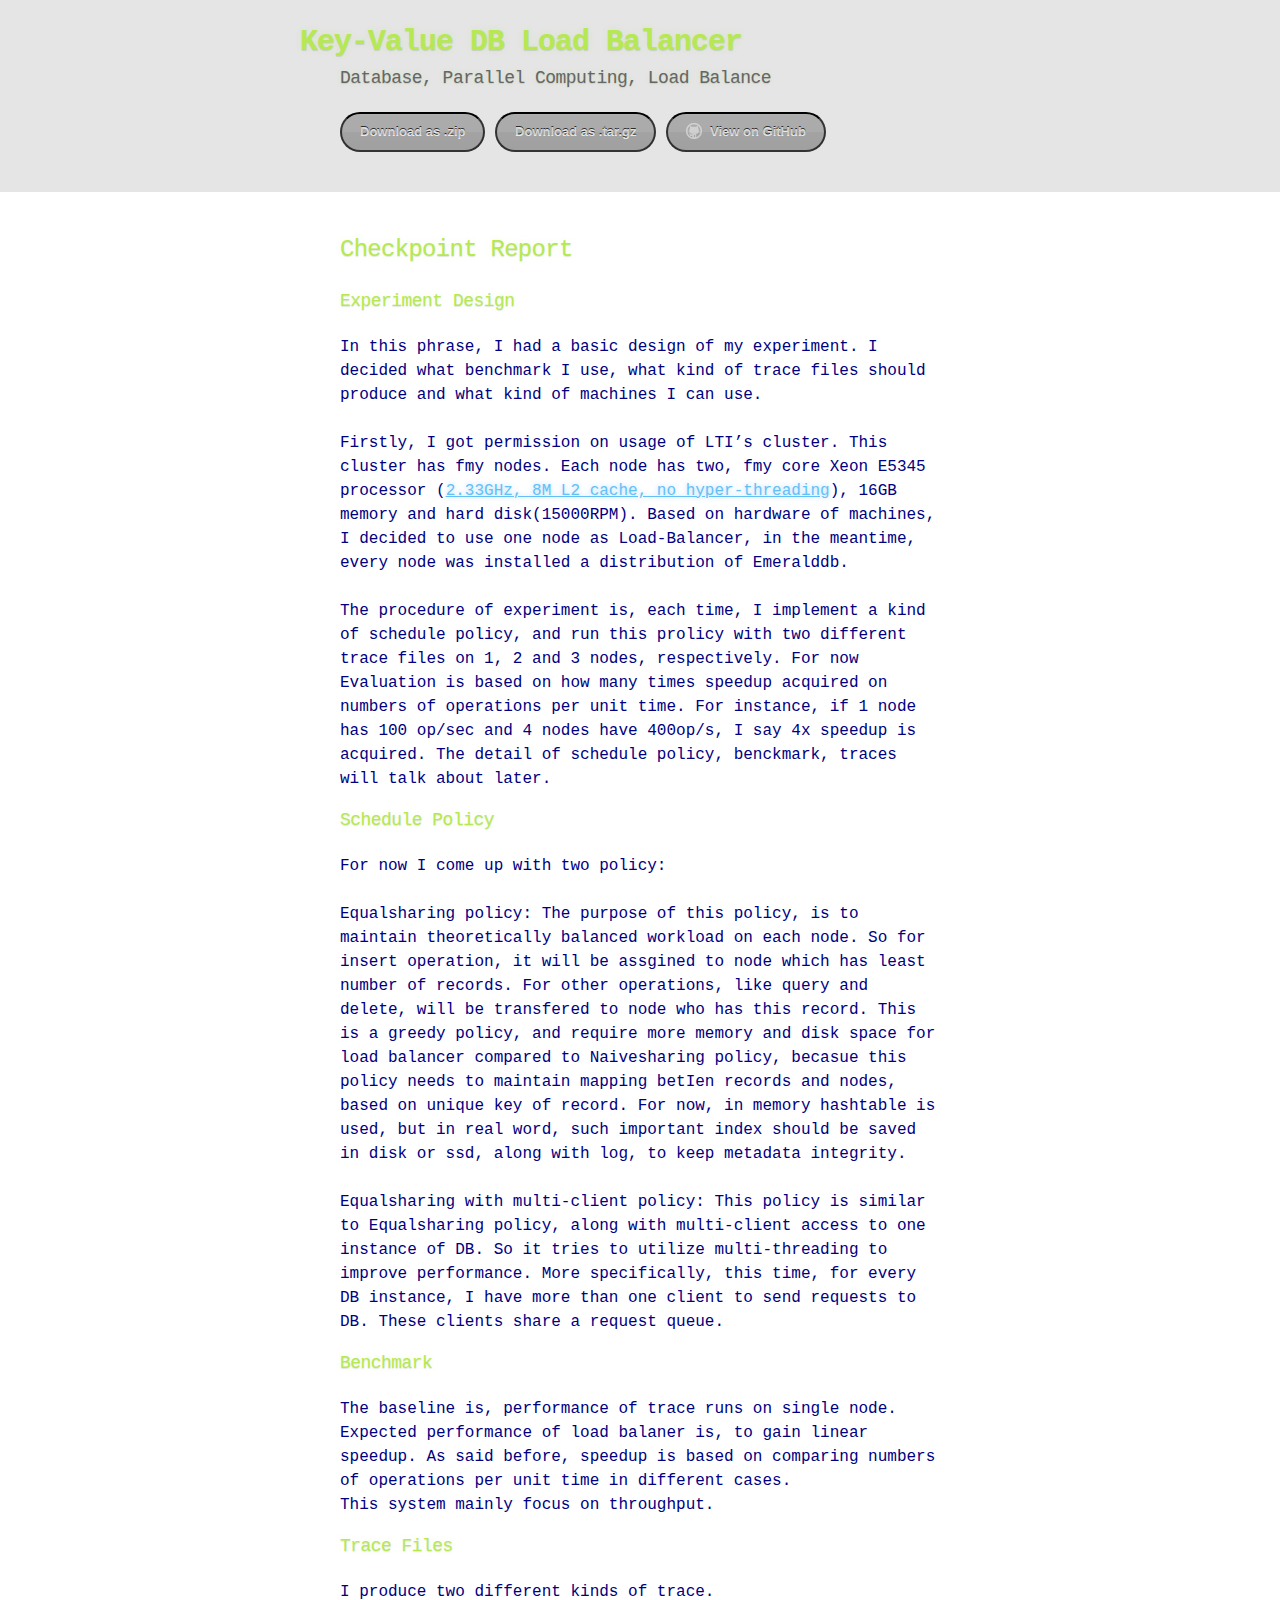
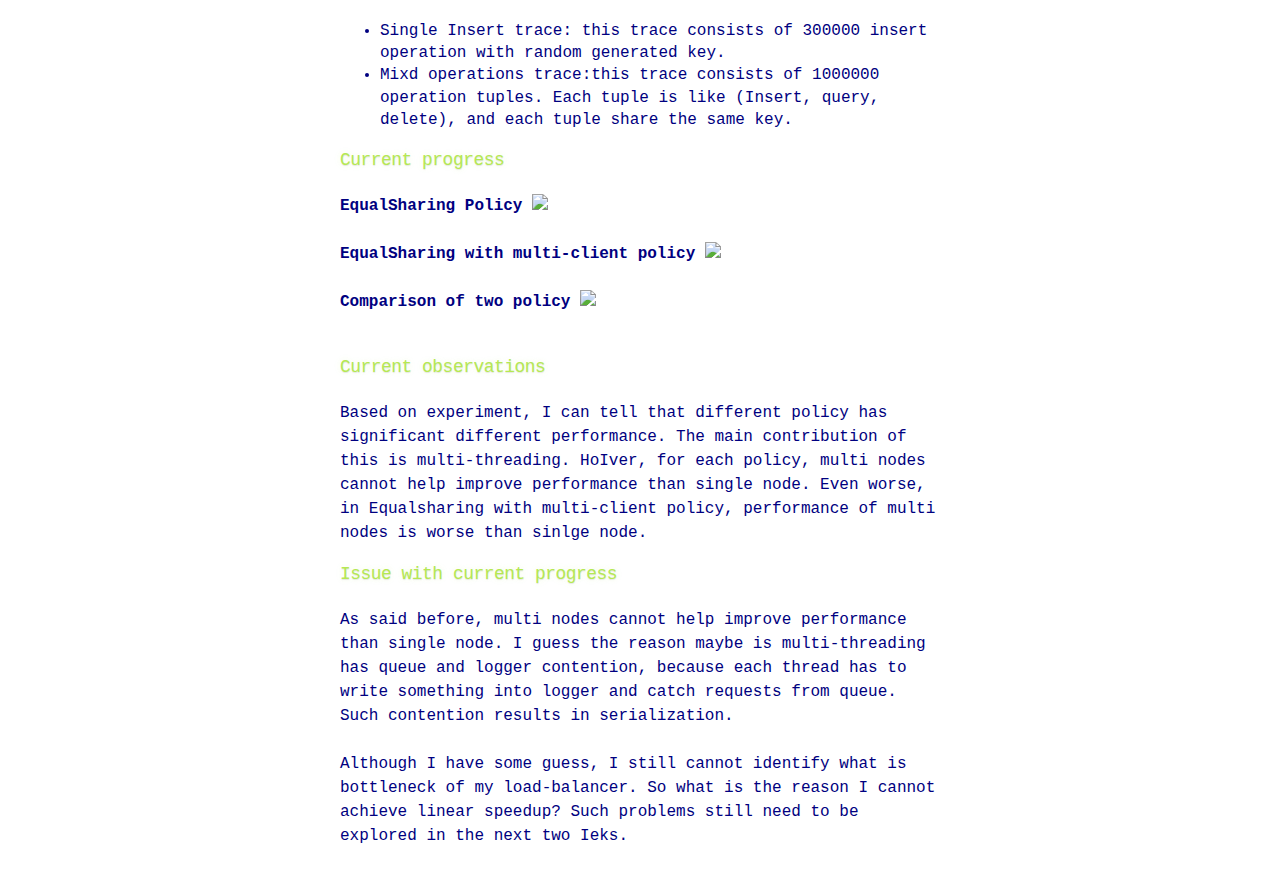
==== commit ff256e34: "..." ====
--- a/checkpoint.html
+++ b/checkpoint.html
@@ -48,7 +48,9 @@
  </p>
 
 <p><h3>Benchmark</h3>
-The baseline is, performance of trace runs on single node. Expected performance of load balaner is, to gain linear speedup. As said before, speedup is based on comparing numbers of operations per unit time in different cases.</p> 
+The baseline is, performance of trace runs on single node. Expected performance of load balaner is, to gain linear speedup. As said before, speedup is based on comparing numbers of operations per unit time in different cases.<br/>
+This system mainly focus on throughput.
+</p> 
 
 <p><h3>Trace Files</h3>
 I produce two different kinds of trace.
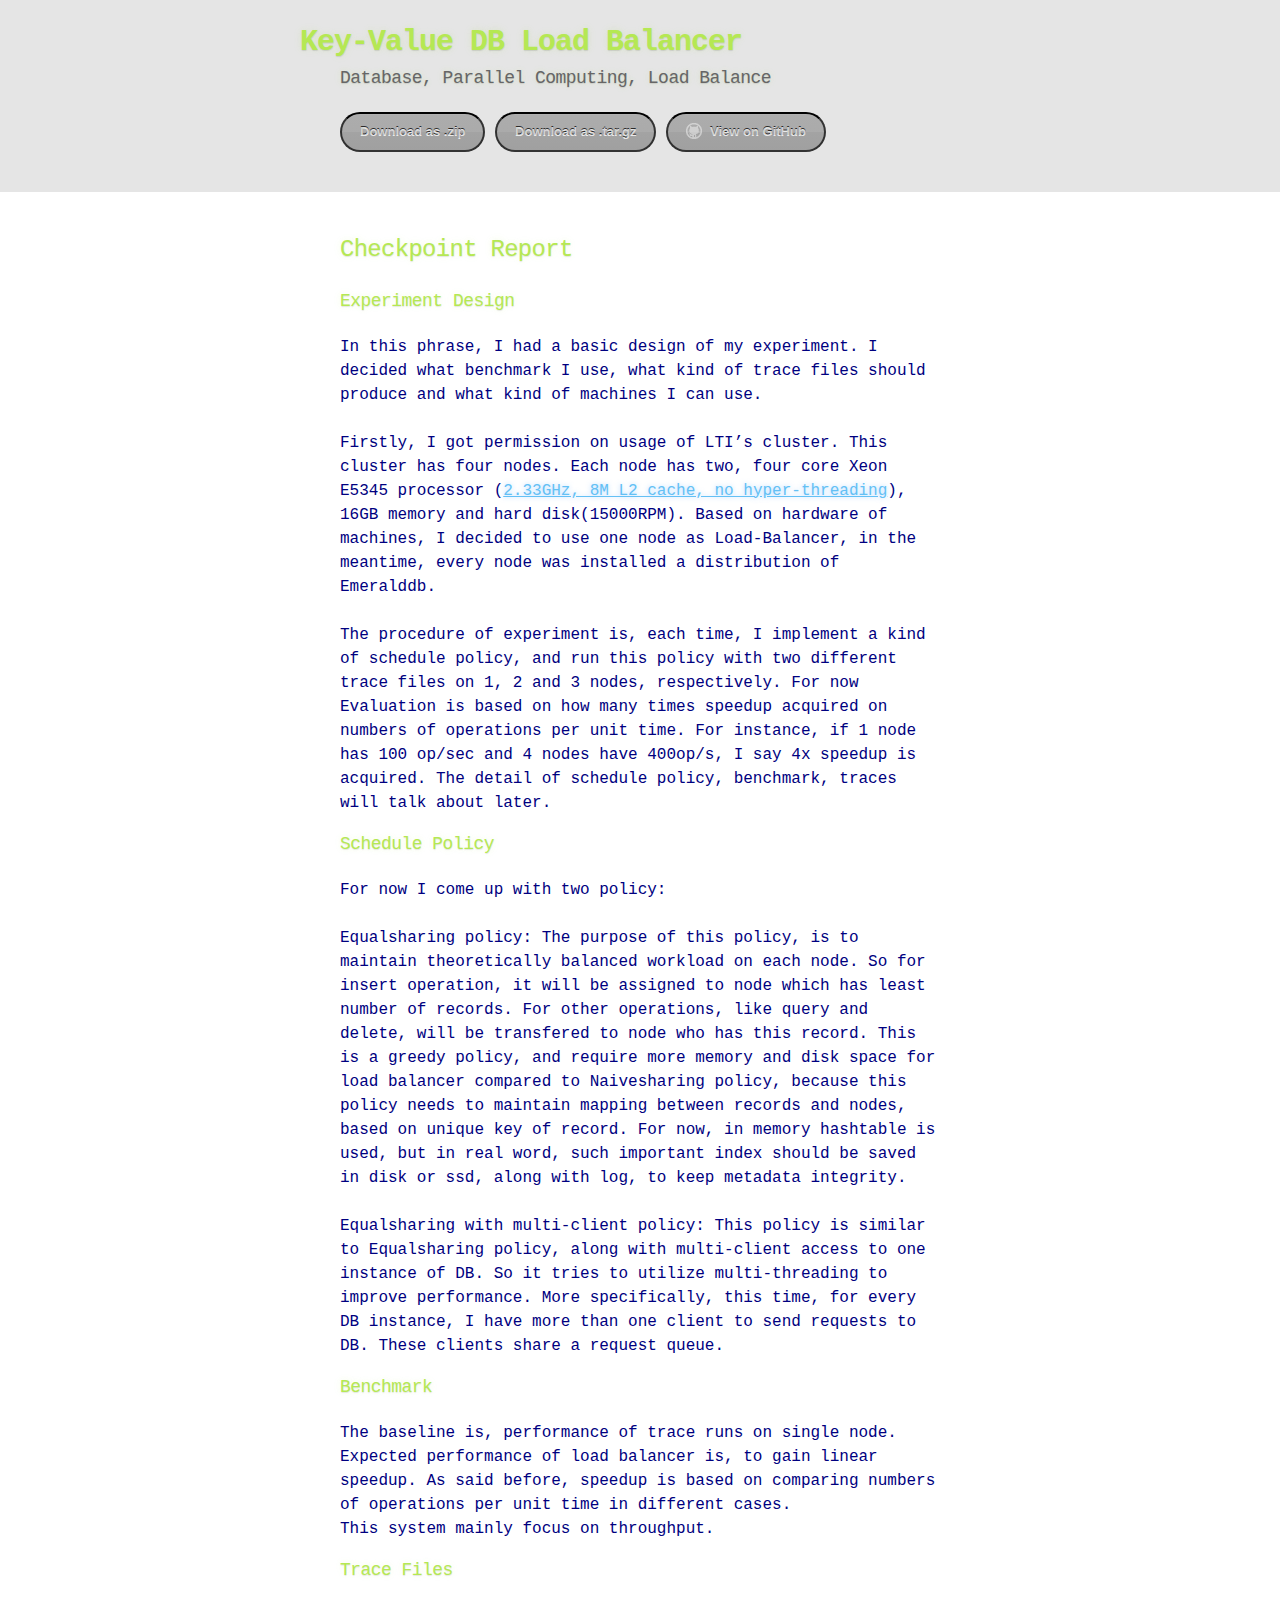
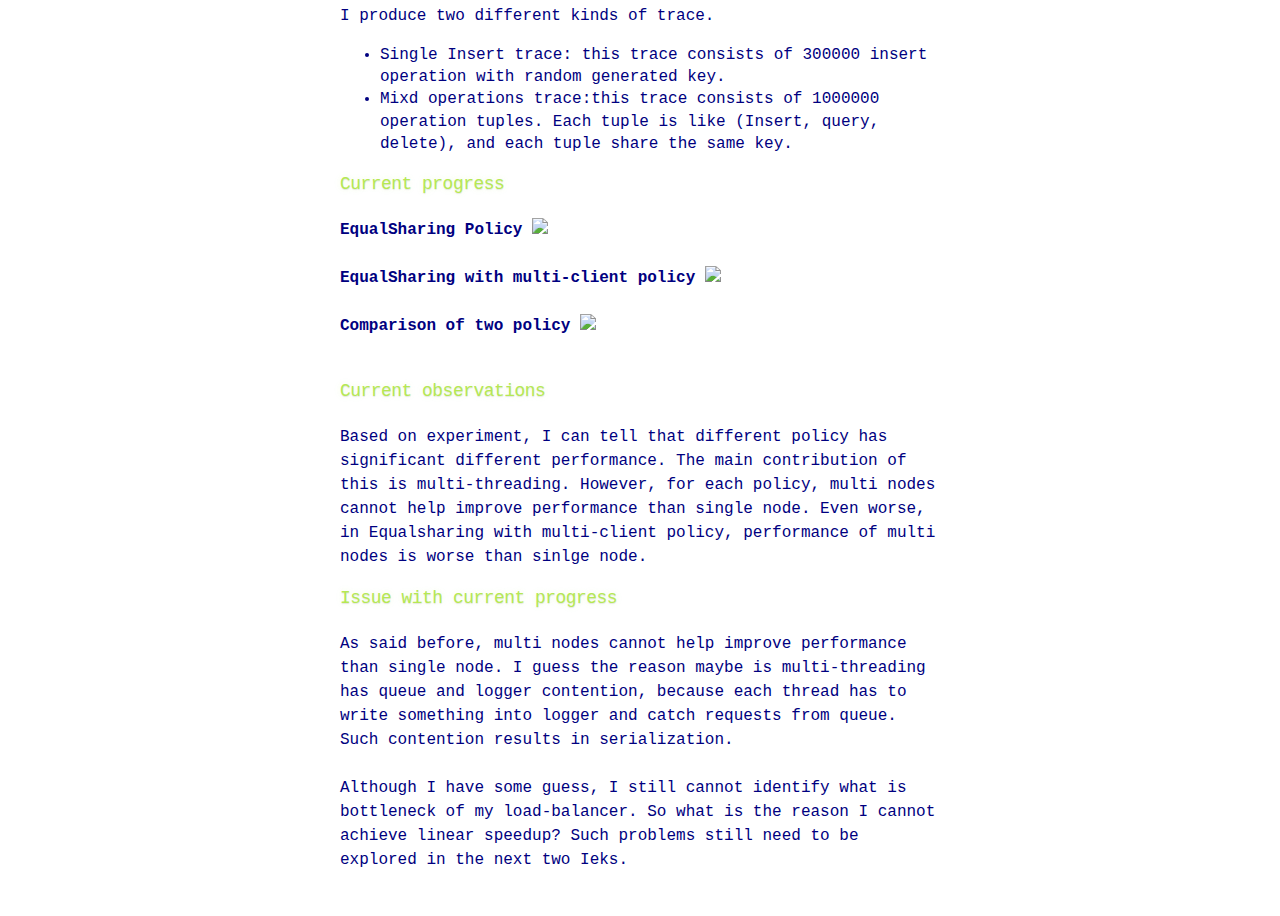
==== commit f34775e2: "..." ====
--- a/checkpoint.html
+++ b/checkpoint.html
@@ -35,20 +35,20 @@
 <p><h3>Experiment Design</h3>
 In this phrase, I had a basic design of my experiment. I decided what benchmark I use, what kind of trace files should produce and what kind of machines I can use.<br/> <br/> 
 
-Firstly, I got permission on usage of LTI’s cluster. This cluster has fmy nodes. Each node has two, fmy core Xeon E5345 processor (<a href="http://ark.intel.com/products/28032/Intel-Xeon-Processor-E5345-8M-Cache-2_33-GHz-1333-MHz-FSB?q=E5345">2.33GHz, 8M L2 cache, no hyper-threading</a>), 16GB memory and hard disk(15000RPM). Based on hardware of machines, I decided to use one node as Load-Balancer, in the meantime, every node was installed a distribution of Emeralddb. <br/> <br/> 
+Firstly, I got permission on usage of LTI’s cluster. This cluster has four nodes. Each node has two, four core Xeon E5345 processor (<a href="http://ark.intel.com/products/28032/Intel-Xeon-Processor-E5345-8M-Cache-2_33-GHz-1333-MHz-FSB?q=E5345">2.33GHz, 8M L2 cache, no hyper-threading</a>), 16GB memory and hard disk(15000RPM). Based on hardware of machines, I decided to use one node as Load-Balancer, in the meantime, every node was installed a distribution of Emeralddb. <br/> <br/> 
 
-The procedure of experiment is, each time, I implement a kind of schedule policy, and run this prolicy with two different trace files on 1, 2 and 3 nodes, respectively. For now Evaluation is based on how many times speedup acquired on numbers of operations per unit time. For instance, if 1 node has 100 op/sec and 4 nodes have 400op/s, I say 4x speedup is acquired. The detail of schedule policy, benckmark, traces will talk about later. </p>
+The procedure of experiment is, each time, I implement a kind of schedule policy, and run this policy with two different trace files on 1, 2 and 3 nodes, respectively. For now Evaluation is based on how many times speedup acquired on numbers of operations per unit time. For instance, if 1 node has 100 op/sec and 4 nodes have 400op/s, I say 4x speedup is acquired. The detail of schedule policy, benchmark, traces will talk about later. </p>
 
 <p><h3>Schedule Policy</h3>
 For now I come up with two policy:<br/><br/>
 
-Equalsharing policy: The purpose of this policy, is to maintain theoretically balanced workload on each node. So for insert operation, it will be assgined to node which has least number of records. For other operations, like query and delete, will be transfered to node who has this record. This is a greedy policy, and require more memory and disk space for load balancer compared to Naivesharing policy, becasue this policy needs to maintain mapping betIen records and nodes, based on unique key of record. For now, in memory hashtable is used, but in real word, such important index should be saved in disk or ssd, along with log, to keep metadata integrity.<br/> <br/> 
+Equalsharing policy: The purpose of this policy, is to maintain theoretically balanced workload on each node. So for insert operation, it will be assigned to node which has least number of records. For other operations, like query and delete, will be transfered to node who has this record. This is a greedy policy, and require more memory and disk space for load balancer compared to Naivesharing policy, because this policy needs to maintain mapping between records and nodes, based on unique key of record. For now, in memory hashtable is used, but in real word, such important index should be saved in disk or ssd, along with log, to keep metadata integrity.<br/> <br/> 
 
 Equalsharing with multi-client policy: This policy is similar to Equalsharing policy, along with multi-client access to one instance of DB. So it tries to utilize multi-threading to improve performance. More specifically, this time, for every DB instance, I have more than one client to send requests to DB. These clients share a request queue.
  </p>
 
 <p><h3>Benchmark</h3>
-The baseline is, performance of trace runs on single node. Expected performance of load balaner is, to gain linear speedup. As said before, speedup is based on comparing numbers of operations per unit time in different cases.<br/>
+The baseline is, performance of trace runs on single node. Expected performance of load balancer is, to gain linear speedup. As said before, speedup is based on comparing numbers of operations per unit time in different cases.<br/>
 This system mainly focus on throughput.
 </p> 
 
@@ -74,7 +74,7 @@
 </p>
 
 <p><h3>Current observations</h3>
-Based on experiment, I can tell that different policy has significant different performance. The main contribution of this is multi-threading. HoIver, for each policy, multi nodes cannot help improve performance than single node. Even worse, in Equalsharing with multi-client policy, performance of multi nodes is worse than sinlge node.
+Based on experiment, I can tell that different policy has significant different performance. The main contribution of this is multi-threading. However, for each policy, multi nodes cannot help improve performance than single node. Even worse, in Equalsharing with multi-client policy, performance of multi nodes is worse than sinlge node.
 </p>
 
  
